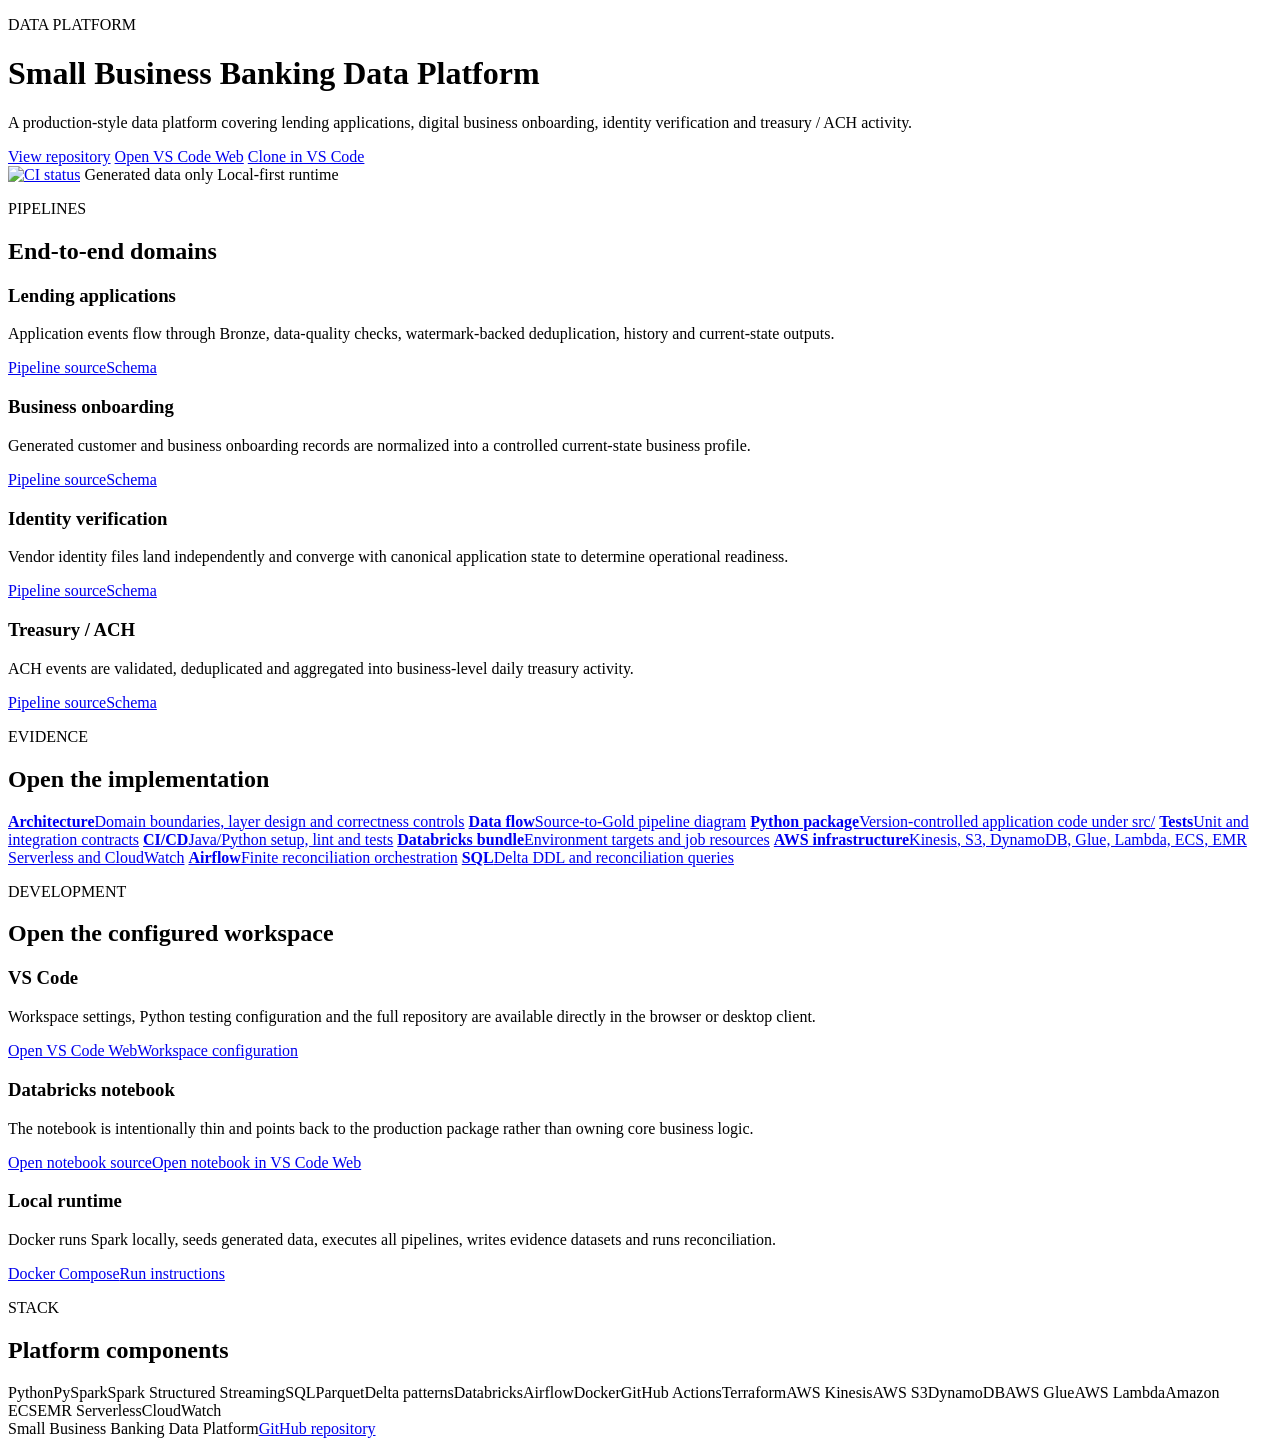
==== site/index.html @ 6514679b "Build production-style banking data platform" ====
<!doctype html>
<html lang="en">
<head>
  <meta charset="utf-8" />
  <meta name="viewport" content="width=device-width, initial-scale=1" />
  <meta name="description" content="Small-business banking data platform: Spark streaming, AWS, Databricks, Airflow, SQL, testing and CI/CD evidence." />
  <title>Small Business Banking Data Platform</title>
  <link rel="stylesheet" href="/styles.css" />
</head>
<body>
  <header class="hero">
    <div class="shell">
      <p class="eyebrow">DATA PLATFORM</p>
      <h1>Small Business Banking Data Platform</h1>
      <p class="lede">A production-style data platform covering lending applications, digital business onboarding, identity verification and treasury / ACH activity.</p>
      <div class="hero-actions">
        <a class="button primary" href="https://github.com/mrdata355/small-business-banking-data-platform" target="_blank" rel="noreferrer">View repository</a>
        <a class="button" href="https://github.dev/mrdata355/small-business-banking-data-platform" target="_blank" rel="noreferrer">Open VS Code Web</a>
        <a class="button" href="vscode://vscode.git/clone?url=https://github.com/mrdata355/small-business-banking-data-platform.git">Clone in VS Code</a>
      </div>
      <div class="status-row">
        <a href="https://github.com/mrdata355/small-business-banking-data-platform/actions/workflows/ci.yml" target="_blank" rel="noreferrer"><img src="https://github.com/mrdata355/small-business-banking-data-platform/actions/workflows/ci.yml/badge.svg" alt="CI status" /></a>
        <span>Generated data only</span>
        <span>Local-first runtime</span>
      </div>
    </div>
  </header>

  <main class="shell">
    <section>
      <div class="section-heading"><p class="eyebrow">PIPELINES</p><h2>End-to-end domains</h2></div>
      <div class="grid cards-4">
        <article class="card"><h3>Lending applications</h3><p>Application events flow through Bronze, data-quality checks, watermark-backed deduplication, history and current-state outputs.</p><div class="links"><a href="https://github.com/mrdata355/small-business-banking-data-platform/blob/main/src/oakbridge/jobs/application_pipeline.py" target="_blank" rel="noreferrer">Pipeline source</a><a href="https://github.com/mrdata355/small-business-banking-data-platform/blob/main/src/oakbridge/schemas/application.py" target="_blank" rel="noreferrer">Schema</a></div></article>
        <article class="card"><h3>Business onboarding</h3><p>Generated customer and business onboarding records are normalized into a controlled current-state business profile.</p><div class="links"><a href="https://github.com/mrdata355/small-business-banking-data-platform/blob/main/src/oakbridge/jobs/onboarding_pipeline.py" target="_blank" rel="noreferrer">Pipeline source</a><a href="https://github.com/mrdata355/small-business-banking-data-platform/blob/main/src/oakbridge/schemas/onboarding.py" target="_blank" rel="noreferrer">Schema</a></div></article>
        <article class="card"><h3>Identity verification</h3><p>Vendor identity files land independently and converge with canonical application state to determine operational readiness.</p><div class="links"><a href="https://github.com/mrdata355/small-business-banking-data-platform/blob/main/src/oakbridge/jobs/identity_pipeline.py" target="_blank" rel="noreferrer">Pipeline source</a><a href="https://github.com/mrdata355/small-business-banking-data-platform/blob/main/src/oakbridge/schemas/identity.py" target="_blank" rel="noreferrer">Schema</a></div></article>
        <article class="card"><h3>Treasury / ACH</h3><p>ACH events are validated, deduplicated and aggregated into business-level daily treasury activity.</p><div class="links"><a href="https://github.com/mrdata355/small-business-banking-data-platform/blob/main/src/oakbridge/jobs/ach_pipeline.py" target="_blank" rel="noreferrer">Pipeline source</a><a href="https://github.com/mrdata355/small-business-banking-data-platform/blob/main/src/oakbridge/schemas/ach.py" target="_blank" rel="noreferrer">Schema</a></div></article>
      </div>
    </section>

    <section>
      <div class="section-heading"><p class="eyebrow">EVIDENCE</p><h2>Open the implementation</h2></div>
      <div class="grid cards-3 evidence">
        <a class="evidence-card" href="https://github.com/mrdata355/small-business-banking-data-platform/blob/main/docs/ARCHITECTURE.md" target="_blank" rel="noreferrer"><strong>Architecture</strong><span>Domain boundaries, layer design and correctness controls</span></a>
        <a class="evidence-card" href="https://github.com/mrdata355/small-business-banking-data-platform/blob/main/docs/DATA_FLOW.md" target="_blank" rel="noreferrer"><strong>Data flow</strong><span>Source-to-Gold pipeline diagram</span></a>
        <a class="evidence-card" href="https://github.com/mrdata355/small-business-banking-data-platform/tree/main/src/oakbridge" target="_blank" rel="noreferrer"><strong>Python package</strong><span>Version-controlled application code under src/</span></a>
        <a class="evidence-card" href="https://github.com/mrdata355/small-business-banking-data-platform/tree/main/tests" target="_blank" rel="noreferrer"><strong>Tests</strong><span>Unit and integration contracts</span></a>
        <a class="evidence-card" href="https://github.com/mrdata355/small-business-banking-data-platform/blob/main/.github/workflows/ci.yml" target="_blank" rel="noreferrer"><strong>CI/CD</strong><span>Java/Python setup, lint and tests</span></a>
        <a class="evidence-card" href="https://github.com/mrdata355/small-business-banking-data-platform/blob/main/databricks.yml" target="_blank" rel="noreferrer"><strong>Databricks bundle</strong><span>Environment targets and job resources</span></a>
        <a class="evidence-card" href="https://github.com/mrdata355/small-business-banking-data-platform/tree/main/infra/terraform" target="_blank" rel="noreferrer"><strong>AWS infrastructure</strong><span>Kinesis, S3, DynamoDB, Glue, Lambda, ECS, EMR Serverless and CloudWatch</span></a>
        <a class="evidence-card" href="https://github.com/mrdata355/small-business-banking-data-platform/blob/main/orchestration/dags/reconciliation_dag.py" target="_blank" rel="noreferrer"><strong>Airflow</strong><span>Finite reconciliation orchestration</span></a>
        <a class="evidence-card" href="https://github.com/mrdata355/small-business-banking-data-platform/tree/main/sql" target="_blank" rel="noreferrer"><strong>SQL</strong><span>Delta DDL and reconciliation queries</span></a>
      </div>
    </section>

    <section>
      <div class="section-heading"><p class="eyebrow">DEVELOPMENT</p><h2>Open the configured workspace</h2></div>
      <div class="grid cards-3">
        <article class="card"><h3>VS Code</h3><p>Workspace settings, Python testing configuration and the full repository are available directly in the browser or desktop client.</p><div class="links vertical"><a href="https://github.dev/mrdata355/small-business-banking-data-platform" target="_blank" rel="noreferrer">Open VS Code Web</a><a href="https://github.com/mrdata355/small-business-banking-data-platform/blob/main/small-business-banking-data-platform.code-workspace" target="_blank" rel="noreferrer">Workspace configuration</a></div></article>
        <article class="card"><h3>Databricks notebook</h3><p>The notebook is intentionally thin and points back to the production package rather than owning core business logic.</p><div class="links vertical"><a href="https://github.com/mrdata355/small-business-banking-data-platform/blob/main/notebooks/databricks/00_platform_walkthrough.py" target="_blank" rel="noreferrer">Open notebook source</a><a href="https://github.dev/mrdata355/small-business-banking-data-platform/blob/main/notebooks/databricks/00_platform_walkthrough.py" target="_blank" rel="noreferrer">Open notebook in VS Code Web</a></div></article>
        <article class="card"><h3>Local runtime</h3><p>Docker runs Spark locally, seeds generated data, executes all pipelines, writes evidence datasets and runs reconciliation.</p><div class="links vertical"><a href="https://github.com/mrdata355/small-business-banking-data-platform/blob/main/docker-compose.yml" target="_blank" rel="noreferrer">Docker Compose</a><a href="https://github.com/mrdata355/small-business-banking-data-platform/blob/main/docs/LOCAL_RUN.md" target="_blank" rel="noreferrer">Run instructions</a></div></article>
      </div>
    </section>

    <section>
      <div class="section-heading"><p class="eyebrow">STACK</p><h2>Platform components</h2></div>
      <div class="stack-list"><span>Python</span><span>PySpark</span><span>Spark Structured Streaming</span><span>SQL</span><span>Parquet</span><span>Delta patterns</span><span>Databricks</span><span>Airflow</span><span>Docker</span><span>GitHub Actions</span><span>Terraform</span><span>AWS Kinesis</span><span>AWS S3</span><span>DynamoDB</span><span>AWS Glue</span><span>AWS Lambda</span><span>Amazon ECS</span><span>EMR Serverless</span><span>CloudWatch</span></div>
    </section>
  </main>

  <footer><div class="shell footer-content"><span>Small Business Banking Data Platform</span><a href="https://github.com/mrdata355/small-business-banking-data-platform" target="_blank" rel="noreferrer">GitHub repository</a></div></footer>
</body>
</html>
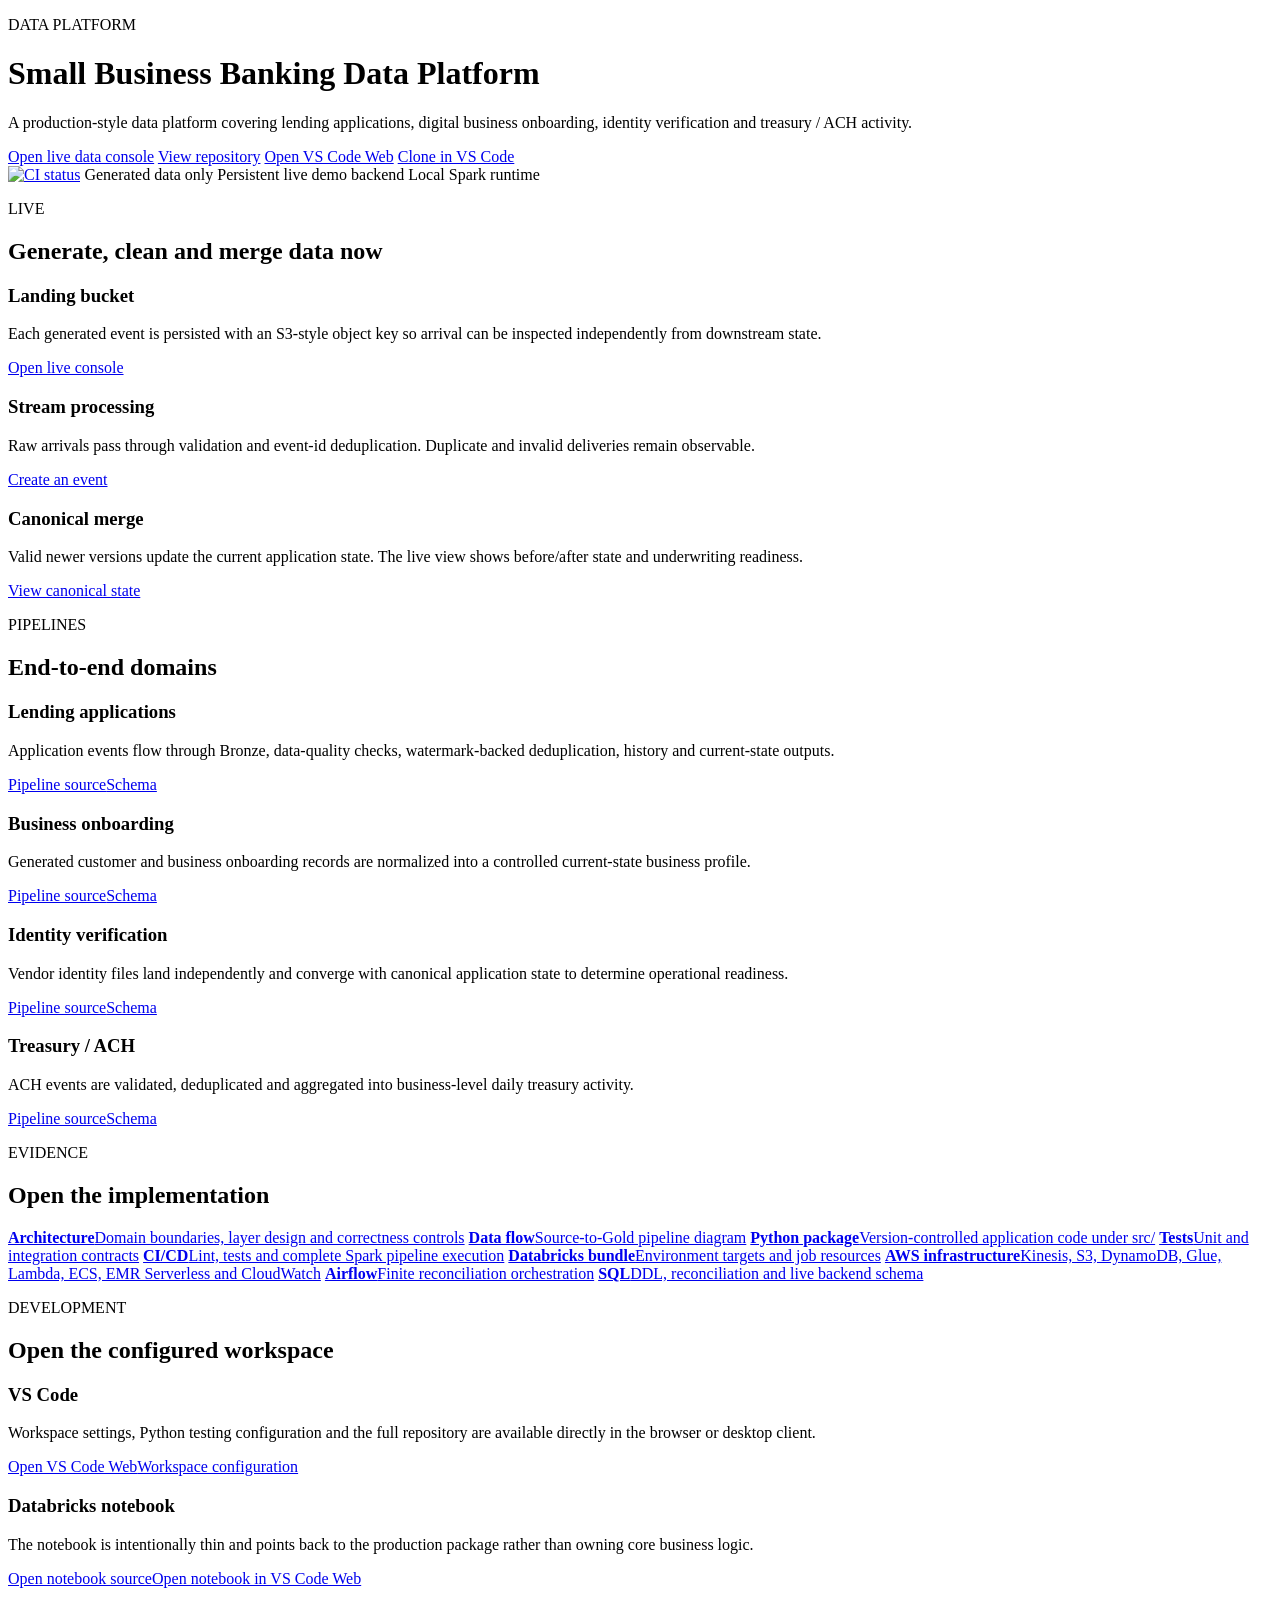
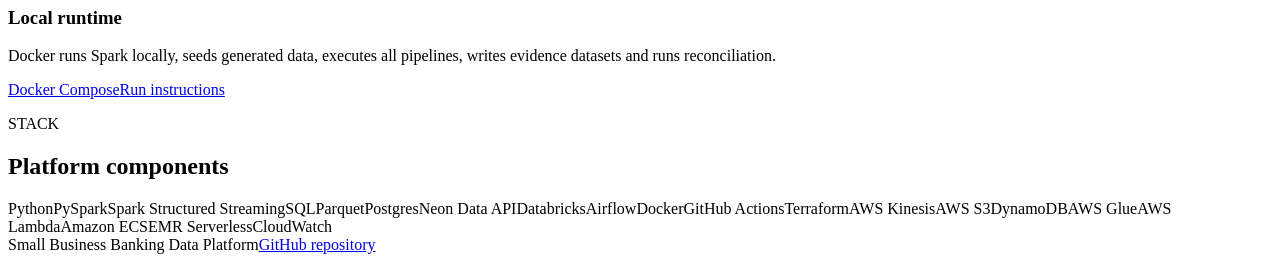
==== commit 6e74afd8: "Link live ingestion console from platform home" ====
--- a/site/index.html
+++ b/site/index.html
@@ -14,19 +14,30 @@
       <h1>Small Business Banking Data Platform</h1>
       <p class="lede">A production-style data platform covering lending applications, digital business onboarding, identity verification and treasury / ACH activity.</p>
       <div class="hero-actions">
-        <a class="button primary" href="https://github.com/mrdata355/small-business-banking-data-platform" target="_blank" rel="noreferrer">View repository</a>
+        <a class="button primary" href="/live.html">Open live data console</a>
+        <a class="button" href="https://github.com/mrdata355/small-business-banking-data-platform" target="_blank" rel="noreferrer">View repository</a>
         <a class="button" href="https://github.dev/mrdata355/small-business-banking-data-platform" target="_blank" rel="noreferrer">Open VS Code Web</a>
         <a class="button" href="vscode://vscode.git/clone?url=https://github.com/mrdata355/small-business-banking-data-platform.git">Clone in VS Code</a>
       </div>
       <div class="status-row">
         <a href="https://github.com/mrdata355/small-business-banking-data-platform/actions/workflows/ci.yml" target="_blank" rel="noreferrer"><img src="https://github.com/mrdata355/small-business-banking-data-platform/actions/workflows/ci.yml/badge.svg" alt="CI status" /></a>
         <span>Generated data only</span>
-        <span>Local-first runtime</span>
+        <span>Persistent live demo backend</span>
+        <span>Local Spark runtime</span>
       </div>
     </div>
   </header>
 
   <main class="shell">
+    <section>
+      <div class="section-heading"><p class="eyebrow">LIVE</p><h2>Generate, clean and merge data now</h2></div>
+      <div class="grid cards-3">
+        <article class="card"><h3>Landing bucket</h3><p>Each generated event is persisted with an S3-style object key so arrival can be inspected independently from downstream state.</p><div class="links"><a href="/live.html">Open live console</a></div></article>
+        <article class="card"><h3>Stream processing</h3><p>Raw arrivals pass through validation and event-id deduplication. Duplicate and invalid deliveries remain observable.</p><div class="links"><a href="/live.html">Create an event</a></div></article>
+        <article class="card"><h3>Canonical merge</h3><p>Valid newer versions update the current application state. The live view shows before/after state and underwriting readiness.</p><div class="links"><a href="/live.html">View canonical state</a></div></article>
+      </div>
+    </section>
+
     <section>
       <div class="section-heading"><p class="eyebrow">PIPELINES</p><h2>End-to-end domains</h2></div>
       <div class="grid cards-4">
@@ -44,11 +55,11 @@
         <a class="evidence-card" href="https://github.com/mrdata355/small-business-banking-data-platform/blob/main/docs/DATA_FLOW.md" target="_blank" rel="noreferrer"><strong>Data flow</strong><span>Source-to-Gold pipeline diagram</span></a>
         <a class="evidence-card" href="https://github.com/mrdata355/small-business-banking-data-platform/tree/main/src/oakbridge" target="_blank" rel="noreferrer"><strong>Python package</strong><span>Version-controlled application code under src/</span></a>
         <a class="evidence-card" href="https://github.com/mrdata355/small-business-banking-data-platform/tree/main/tests" target="_blank" rel="noreferrer"><strong>Tests</strong><span>Unit and integration contracts</span></a>
-        <a class="evidence-card" href="https://github.com/mrdata355/small-business-banking-data-platform/blob/main/.github/workflows/ci.yml" target="_blank" rel="noreferrer"><strong>CI/CD</strong><span>Java/Python setup, lint and tests</span></a>
+        <a class="evidence-card" href="https://github.com/mrdata355/small-business-banking-data-platform/blob/main/.github/workflows/ci.yml" target="_blank" rel="noreferrer"><strong>CI/CD</strong><span>Lint, tests and complete Spark pipeline execution</span></a>
         <a class="evidence-card" href="https://github.com/mrdata355/small-business-banking-data-platform/blob/main/databricks.yml" target="_blank" rel="noreferrer"><strong>Databricks bundle</strong><span>Environment targets and job resources</span></a>
         <a class="evidence-card" href="https://github.com/mrdata355/small-business-banking-data-platform/tree/main/infra/terraform" target="_blank" rel="noreferrer"><strong>AWS infrastructure</strong><span>Kinesis, S3, DynamoDB, Glue, Lambda, ECS, EMR Serverless and CloudWatch</span></a>
         <a class="evidence-card" href="https://github.com/mrdata355/small-business-banking-data-platform/blob/main/orchestration/dags/reconciliation_dag.py" target="_blank" rel="noreferrer"><strong>Airflow</strong><span>Finite reconciliation orchestration</span></a>
-        <a class="evidence-card" href="https://github.com/mrdata355/small-business-banking-data-platform/tree/main/sql" target="_blank" rel="noreferrer"><strong>SQL</strong><span>Delta DDL and reconciliation queries</span></a>
+        <a class="evidence-card" href="https://github.com/mrdata355/small-business-banking-data-platform/tree/main/sql" target="_blank" rel="noreferrer"><strong>SQL</strong><span>DDL, reconciliation and live backend schema</span></a>
       </div>
     </section>
 
@@ -63,7 +74,7 @@
 
     <section>
       <div class="section-heading"><p class="eyebrow">STACK</p><h2>Platform components</h2></div>
-      <div class="stack-list"><span>Python</span><span>PySpark</span><span>Spark Structured Streaming</span><span>SQL</span><span>Parquet</span><span>Delta patterns</span><span>Databricks</span><span>Airflow</span><span>Docker</span><span>GitHub Actions</span><span>Terraform</span><span>AWS Kinesis</span><span>AWS S3</span><span>DynamoDB</span><span>AWS Glue</span><span>AWS Lambda</span><span>Amazon ECS</span><span>EMR Serverless</span><span>CloudWatch</span></div>
+      <div class="stack-list"><span>Python</span><span>PySpark</span><span>Spark Structured Streaming</span><span>SQL</span><span>Parquet</span><span>Postgres</span><span>Neon Data API</span><span>Databricks</span><span>Airflow</span><span>Docker</span><span>GitHub Actions</span><span>Terraform</span><span>AWS Kinesis</span><span>AWS S3</span><span>DynamoDB</span><span>AWS Glue</span><span>AWS Lambda</span><span>Amazon ECS</span><span>EMR Serverless</span><span>CloudWatch</span></div>
     </section>
   </main>
 
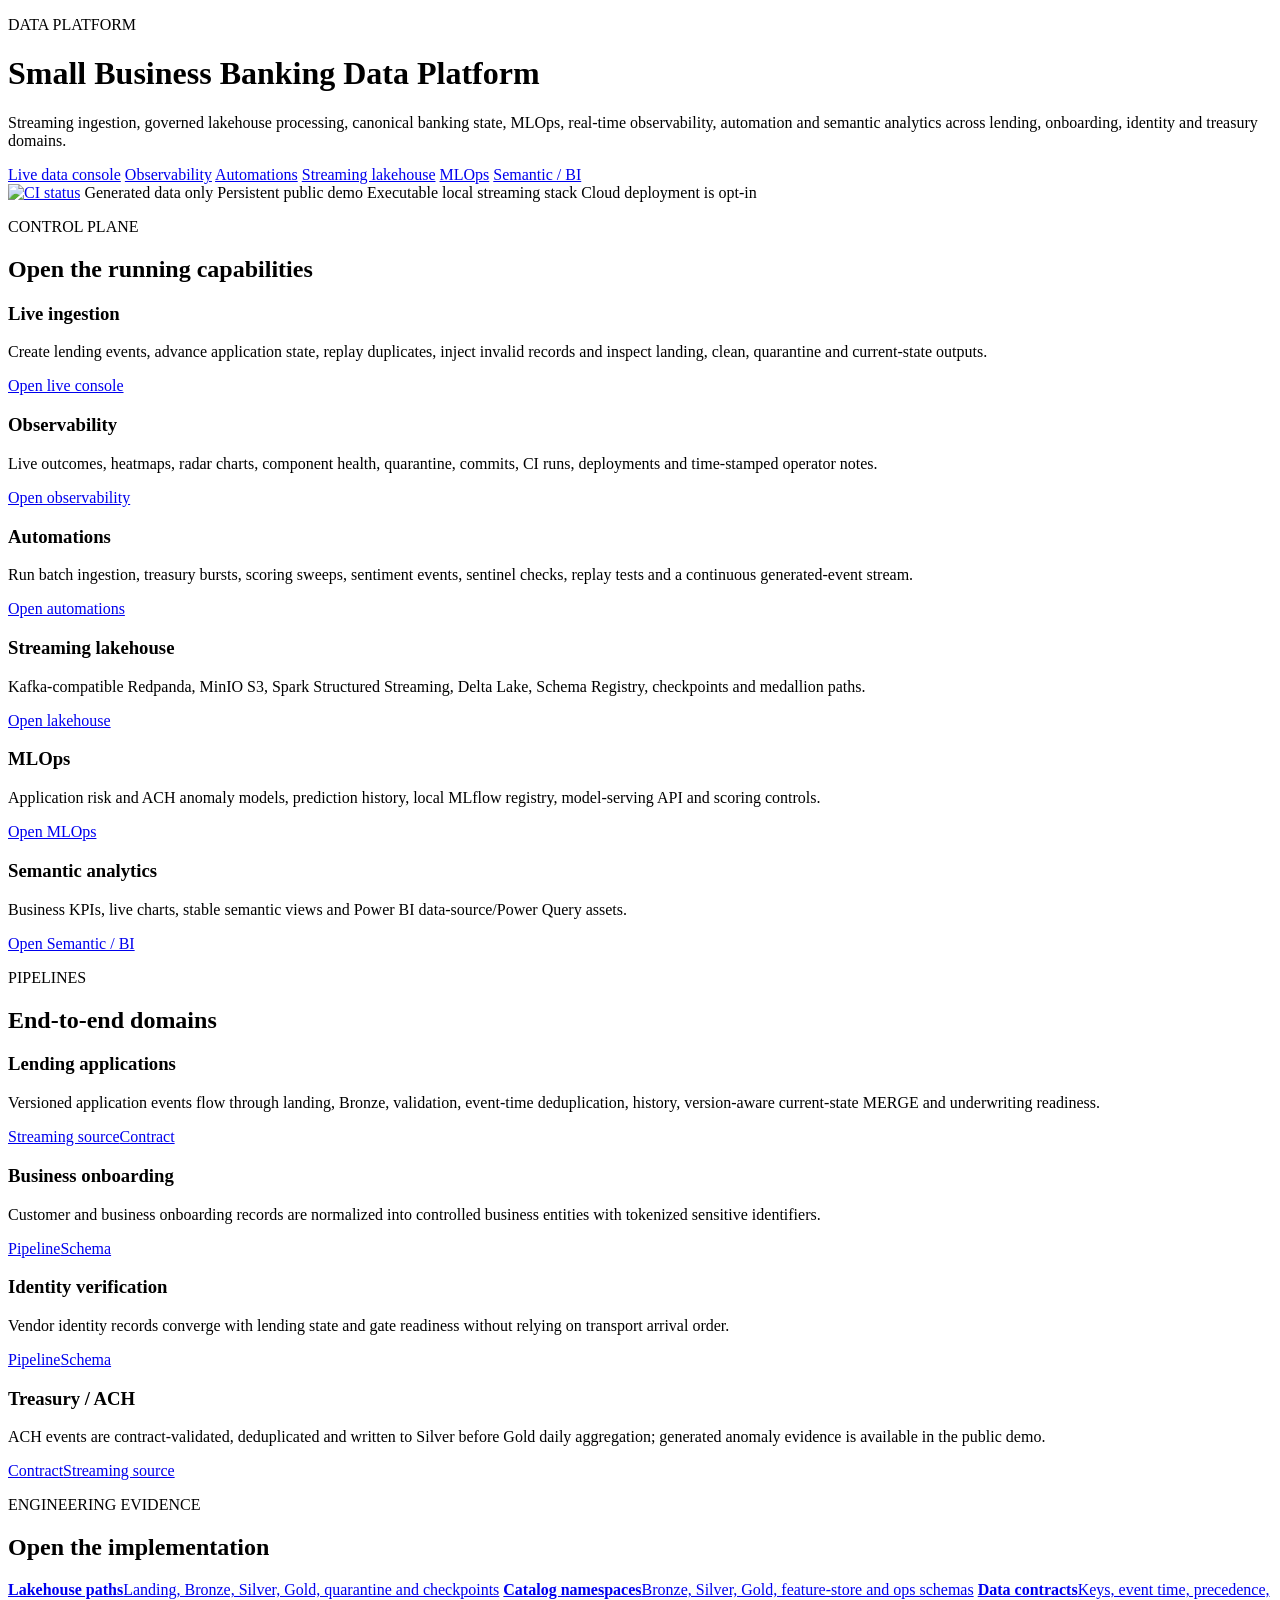
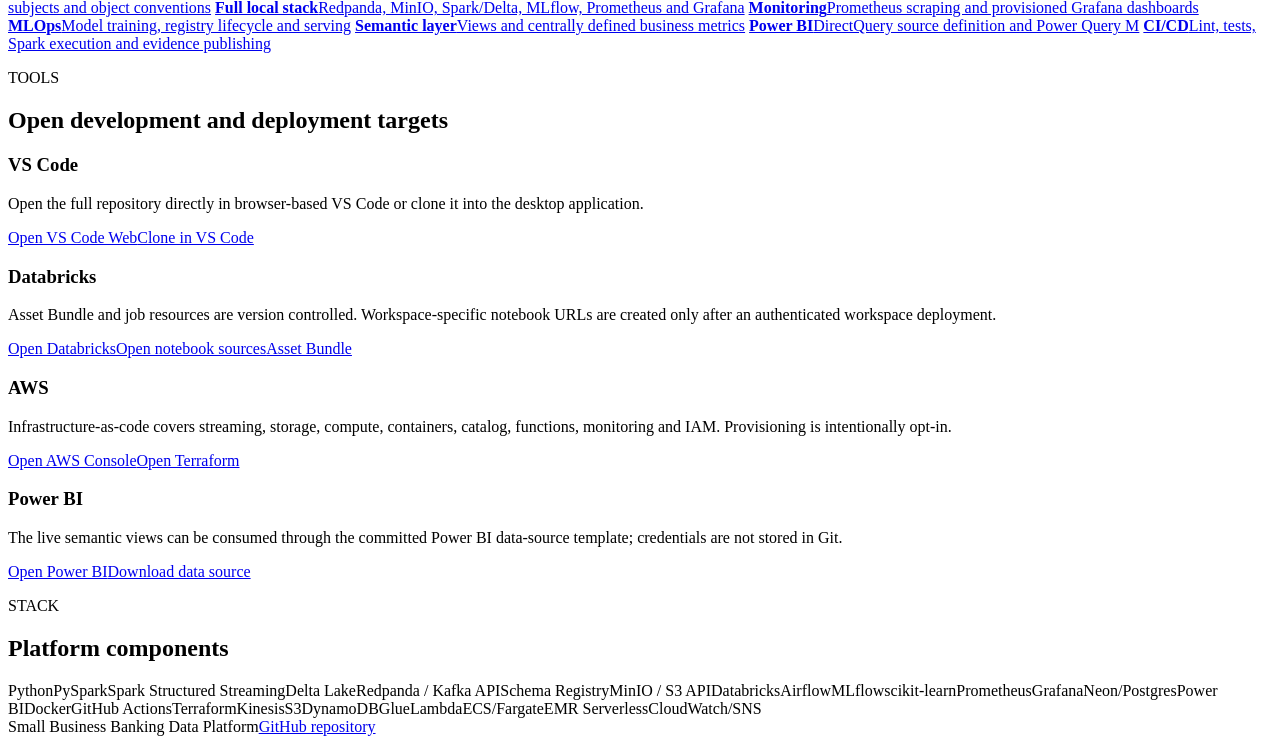
==== commit 2c7d532b: "Expand platform command center and tool navigation" ====
--- a/site/index.html
+++ b/site/index.html
@@ -3,7 +3,7 @@
 <head>
   <meta charset="utf-8" />
   <meta name="viewport" content="width=device-width, initial-scale=1" />
-  <meta name="description" content="Small-business banking data platform: Spark streaming, AWS, Databricks, Airflow, SQL, testing and CI/CD evidence." />
+  <meta name="description" content="Small-business banking data platform with streaming, lakehouse, observability, MLOps, automation and BI." />
   <title>Small Business Banking Data Platform</title>
   <link rel="stylesheet" href="/styles.css" />
 </head>
@@ -12,69 +12,76 @@
     <div class="shell">
       <p class="eyebrow">DATA PLATFORM</p>
       <h1>Small Business Banking Data Platform</h1>
-      <p class="lede">A production-style data platform covering lending applications, digital business onboarding, identity verification and treasury / ACH activity.</p>
+      <p class="lede">Streaming ingestion, governed lakehouse processing, canonical banking state, MLOps, real-time observability, automation and semantic analytics across lending, onboarding, identity and treasury domains.</p>
       <div class="hero-actions">
-        <a class="button primary" href="/live.html">Open live data console</a>
-        <a class="button" href="https://github.com/mrdata355/small-business-banking-data-platform" target="_blank" rel="noreferrer">View repository</a>
-        <a class="button" href="https://github.dev/mrdata355/small-business-banking-data-platform" target="_blank" rel="noreferrer">Open VS Code Web</a>
-        <a class="button" href="vscode://vscode.git/clone?url=https://github.com/mrdata355/small-business-banking-data-platform.git">Clone in VS Code</a>
+        <a class="button primary" href="/live.html">Live data console</a>
+        <a class="button" href="/observability.html">Observability</a>
+        <a class="button" href="/automations.html">Automations</a>
+        <a class="button" href="/lakehouse.html">Streaming lakehouse</a>
+        <a class="button" href="/mlops.html">MLOps</a>
+        <a class="button" href="/semantic.html">Semantic / BI</a>
       </div>
       <div class="status-row">
         <a href="https://github.com/mrdata355/small-business-banking-data-platform/actions/workflows/ci.yml" target="_blank" rel="noreferrer"><img src="https://github.com/mrdata355/small-business-banking-data-platform/actions/workflows/ci.yml/badge.svg" alt="CI status" /></a>
         <span>Generated data only</span>
-        <span>Persistent live demo backend</span>
-        <span>Local Spark runtime</span>
+        <span>Persistent public demo</span>
+        <span>Executable local streaming stack</span>
+        <span>Cloud deployment is opt-in</span>
       </div>
     </div>
   </header>
 
   <main class="shell">
     <section>
-      <div class="section-heading"><p class="eyebrow">LIVE</p><h2>Generate, clean and merge data now</h2></div>
+      <div class="section-heading"><p class="eyebrow">CONTROL PLANE</p><h2>Open the running capabilities</h2></div>
       <div class="grid cards-3">
-        <article class="card"><h3>Landing bucket</h3><p>Each generated event is persisted with an S3-style object key so arrival can be inspected independently from downstream state.</p><div class="links"><a href="/live.html">Open live console</a></div></article>
-        <article class="card"><h3>Stream processing</h3><p>Raw arrivals pass through validation and event-id deduplication. Duplicate and invalid deliveries remain observable.</p><div class="links"><a href="/live.html">Create an event</a></div></article>
-        <article class="card"><h3>Canonical merge</h3><p>Valid newer versions update the current application state. The live view shows before/after state and underwriting readiness.</p><div class="links"><a href="/live.html">View canonical state</a></div></article>
+        <article class="card"><h3>Live ingestion</h3><p>Create lending events, advance application state, replay duplicates, inject invalid records and inspect landing, clean, quarantine and current-state outputs.</p><div class="links"><a href="/live.html">Open live console</a></div></article>
+        <article class="card"><h3>Observability</h3><p>Live outcomes, heatmaps, radar charts, component health, quarantine, commits, CI runs, deployments and time-stamped operator notes.</p><div class="links"><a href="/observability.html">Open observability</a></div></article>
+        <article class="card"><h3>Automations</h3><p>Run batch ingestion, treasury bursts, scoring sweeps, sentiment events, sentinel checks, replay tests and a continuous generated-event stream.</p><div class="links"><a href="/automations.html">Open automations</a></div></article>
+        <article class="card"><h3>Streaming lakehouse</h3><p>Kafka-compatible Redpanda, MinIO S3, Spark Structured Streaming, Delta Lake, Schema Registry, checkpoints and medallion paths.</p><div class="links"><a href="/lakehouse.html">Open lakehouse</a></div></article>
+        <article class="card"><h3>MLOps</h3><p>Application risk and ACH anomaly models, prediction history, local MLflow registry, model-serving API and scoring controls.</p><div class="links"><a href="/mlops.html">Open MLOps</a></div></article>
+        <article class="card"><h3>Semantic analytics</h3><p>Business KPIs, live charts, stable semantic views and Power BI data-source/Power Query assets.</p><div class="links"><a href="/semantic.html">Open Semantic / BI</a></div></article>
       </div>
     </section>
 
     <section>
       <div class="section-heading"><p class="eyebrow">PIPELINES</p><h2>End-to-end domains</h2></div>
       <div class="grid cards-4">
-        <article class="card"><h3>Lending applications</h3><p>Application events flow through Bronze, data-quality checks, watermark-backed deduplication, history and current-state outputs.</p><div class="links"><a href="https://github.com/mrdata355/small-business-banking-data-platform/blob/main/src/oakbridge/jobs/application_pipeline.py" target="_blank" rel="noreferrer">Pipeline source</a><a href="https://github.com/mrdata355/small-business-banking-data-platform/blob/main/src/oakbridge/schemas/application.py" target="_blank" rel="noreferrer">Schema</a></div></article>
-        <article class="card"><h3>Business onboarding</h3><p>Generated customer and business onboarding records are normalized into a controlled current-state business profile.</p><div class="links"><a href="https://github.com/mrdata355/small-business-banking-data-platform/blob/main/src/oakbridge/jobs/onboarding_pipeline.py" target="_blank" rel="noreferrer">Pipeline source</a><a href="https://github.com/mrdata355/small-business-banking-data-platform/blob/main/src/oakbridge/schemas/onboarding.py" target="_blank" rel="noreferrer">Schema</a></div></article>
-        <article class="card"><h3>Identity verification</h3><p>Vendor identity files land independently and converge with canonical application state to determine operational readiness.</p><div class="links"><a href="https://github.com/mrdata355/small-business-banking-data-platform/blob/main/src/oakbridge/jobs/identity_pipeline.py" target="_blank" rel="noreferrer">Pipeline source</a><a href="https://github.com/mrdata355/small-business-banking-data-platform/blob/main/src/oakbridge/schemas/identity.py" target="_blank" rel="noreferrer">Schema</a></div></article>
-        <article class="card"><h3>Treasury / ACH</h3><p>ACH events are validated, deduplicated and aggregated into business-level daily treasury activity.</p><div class="links"><a href="https://github.com/mrdata355/small-business-banking-data-platform/blob/main/src/oakbridge/jobs/ach_pipeline.py" target="_blank" rel="noreferrer">Pipeline source</a><a href="https://github.com/mrdata355/small-business-banking-data-platform/blob/main/src/oakbridge/schemas/ach.py" target="_blank" rel="noreferrer">Schema</a></div></article>
+        <article class="card"><h3>Lending applications</h3><p>Versioned application events flow through landing, Bronze, validation, event-time deduplication, history, version-aware current-state MERGE and underwriting readiness.</p><div class="links"><a href="https://github.com/mrdata355/small-business-banking-data-platform/blob/main/src/oakbridge/jobs/kafka_lakehouse_stream.py" target="_blank" rel="noreferrer">Streaming source</a><a href="https://github.com/mrdata355/small-business-banking-data-platform/blob/main/contracts/application_event_v1.schema.json" target="_blank" rel="noreferrer">Contract</a></div></article>
+        <article class="card"><h3>Business onboarding</h3><p>Customer and business onboarding records are normalized into controlled business entities with tokenized sensitive identifiers.</p><div class="links"><a href="https://github.com/mrdata355/small-business-banking-data-platform/blob/main/src/oakbridge/jobs/onboarding_pipeline.py" target="_blank" rel="noreferrer">Pipeline</a><a href="https://github.com/mrdata355/small-business-banking-data-platform/blob/main/src/oakbridge/schemas/onboarding.py" target="_blank" rel="noreferrer">Schema</a></div></article>
+        <article class="card"><h3>Identity verification</h3><p>Vendor identity records converge with lending state and gate readiness without relying on transport arrival order.</p><div class="links"><a href="https://github.com/mrdata355/small-business-banking-data-platform/blob/main/src/oakbridge/jobs/identity_pipeline.py" target="_blank" rel="noreferrer">Pipeline</a><a href="https://github.com/mrdata355/small-business-banking-data-platform/blob/main/src/oakbridge/schemas/identity.py" target="_blank" rel="noreferrer">Schema</a></div></article>
+        <article class="card"><h3>Treasury / ACH</h3><p>ACH events are contract-validated, deduplicated and written to Silver before Gold daily aggregation; generated anomaly evidence is available in the public demo.</p><div class="links"><a href="https://github.com/mrdata355/small-business-banking-data-platform/blob/main/contracts/ach_event_v1.schema.json" target="_blank" rel="noreferrer">Contract</a><a href="https://github.com/mrdata355/small-business-banking-data-platform/blob/main/src/oakbridge/jobs/kafka_lakehouse_stream.py" target="_blank" rel="noreferrer">Streaming source</a></div></article>
       </div>
     </section>
 
     <section>
-      <div class="section-heading"><p class="eyebrow">EVIDENCE</p><h2>Open the implementation</h2></div>
+      <div class="section-heading"><p class="eyebrow">ENGINEERING EVIDENCE</p><h2>Open the implementation</h2></div>
       <div class="grid cards-3 evidence">
-        <a class="evidence-card" href="https://github.com/mrdata355/small-business-banking-data-platform/blob/main/docs/ARCHITECTURE.md" target="_blank" rel="noreferrer"><strong>Architecture</strong><span>Domain boundaries, layer design and correctness controls</span></a>
-        <a class="evidence-card" href="https://github.com/mrdata355/small-business-banking-data-platform/blob/main/docs/DATA_FLOW.md" target="_blank" rel="noreferrer"><strong>Data flow</strong><span>Source-to-Gold pipeline diagram</span></a>
-        <a class="evidence-card" href="https://github.com/mrdata355/small-business-banking-data-platform/tree/main/src/oakbridge" target="_blank" rel="noreferrer"><strong>Python package</strong><span>Version-controlled application code under src/</span></a>
-        <a class="evidence-card" href="https://github.com/mrdata355/small-business-banking-data-platform/tree/main/tests" target="_blank" rel="noreferrer"><strong>Tests</strong><span>Unit and integration contracts</span></a>
-        <a class="evidence-card" href="https://github.com/mrdata355/small-business-banking-data-platform/blob/main/.github/workflows/ci.yml" target="_blank" rel="noreferrer"><strong>CI/CD</strong><span>Lint, tests and complete Spark pipeline execution</span></a>
-        <a class="evidence-card" href="https://github.com/mrdata355/small-business-banking-data-platform/blob/main/databricks.yml" target="_blank" rel="noreferrer"><strong>Databricks bundle</strong><span>Environment targets and job resources</span></a>
-        <a class="evidence-card" href="https://github.com/mrdata355/small-business-banking-data-platform/tree/main/infra/terraform" target="_blank" rel="noreferrer"><strong>AWS infrastructure</strong><span>Kinesis, S3, DynamoDB, Glue, Lambda, ECS, EMR Serverless and CloudWatch</span></a>
-        <a class="evidence-card" href="https://github.com/mrdata355/small-business-banking-data-platform/blob/main/orchestration/dags/reconciliation_dag.py" target="_blank" rel="noreferrer"><strong>Airflow</strong><span>Finite reconciliation orchestration</span></a>
-        <a class="evidence-card" href="https://github.com/mrdata355/small-business-banking-data-platform/tree/main/sql" target="_blank" rel="noreferrer"><strong>SQL</strong><span>DDL, reconciliation and live backend schema</span></a>
+        <a class="evidence-card" href="https://github.com/mrdata355/small-business-banking-data-platform/blob/main/docs/LAKEHOUSE_OBJECT_PATHS.md" target="_blank" rel="noreferrer"><strong>Lakehouse paths</strong><span>Landing, Bronze, Silver, Gold, quarantine and checkpoints</span></a>
+        <a class="evidence-card" href="https://github.com/mrdata355/small-business-banking-data-platform/blob/main/docs/SCHEMA_NAMES.md" target="_blank" rel="noreferrer"><strong>Catalog namespaces</strong><span>Bronze, Silver, Gold, feature-store and ops schemas</span></a>
+        <a class="evidence-card" href="https://github.com/mrdata355/small-business-banking-data-platform/blob/main/docs/DATA_CONTRACTS.md" target="_blank" rel="noreferrer"><strong>Data contracts</strong><span>Keys, event time, precedence, subjects and object conventions</span></a>
+        <a class="evidence-card" href="https://github.com/mrdata355/small-business-banking-data-platform/blob/main/docker-compose.full.yml" target="_blank" rel="noreferrer"><strong>Full local stack</strong><span>Redpanda, MinIO, Spark/Delta, MLflow, Prometheus and Grafana</span></a>
+        <a class="evidence-card" href="https://github.com/mrdata355/small-business-banking-data-platform/tree/main/monitoring" target="_blank" rel="noreferrer"><strong>Monitoring</strong><span>Prometheus scraping and provisioned Grafana dashboards</span></a>
+        <a class="evidence-card" href="https://github.com/mrdata355/small-business-banking-data-platform/tree/main/mlops" target="_blank" rel="noreferrer"><strong>MLOps</strong><span>Model training, registry lifecycle and serving</span></a>
+        <a class="evidence-card" href="https://github.com/mrdata355/small-business-banking-data-platform/tree/main/semantic" target="_blank" rel="noreferrer"><strong>Semantic layer</strong><span>Views and centrally defined business metrics</span></a>
+        <a class="evidence-card" href="https://github.com/mrdata355/small-business-banking-data-platform/tree/main/bi/powerbi" target="_blank" rel="noreferrer"><strong>Power BI</strong><span>DirectQuery source definition and Power Query M</span></a>
+        <a class="evidence-card" href="https://github.com/mrdata355/small-business-banking-data-platform/actions/workflows/ci.yml" target="_blank" rel="noreferrer"><strong>CI/CD</strong><span>Lint, tests, Spark execution and evidence publishing</span></a>
       </div>
     </section>
 
     <section>
-      <div class="section-heading"><p class="eyebrow">DEVELOPMENT</p><h2>Open the configured workspace</h2></div>
-      <div class="grid cards-3">
-        <article class="card"><h3>VS Code</h3><p>Workspace settings, Python testing configuration and the full repository are available directly in the browser or desktop client.</p><div class="links vertical"><a href="https://github.dev/mrdata355/small-business-banking-data-platform" target="_blank" rel="noreferrer">Open VS Code Web</a><a href="https://github.com/mrdata355/small-business-banking-data-platform/blob/main/small-business-banking-data-platform.code-workspace" target="_blank" rel="noreferrer">Workspace configuration</a></div></article>
-        <article class="card"><h3>Databricks notebook</h3><p>The notebook is intentionally thin and points back to the production package rather than owning core business logic.</p><div class="links vertical"><a href="https://github.com/mrdata355/small-business-banking-data-platform/blob/main/notebooks/databricks/00_platform_walkthrough.py" target="_blank" rel="noreferrer">Open notebook source</a><a href="https://github.dev/mrdata355/small-business-banking-data-platform/blob/main/notebooks/databricks/00_platform_walkthrough.py" target="_blank" rel="noreferrer">Open notebook in VS Code Web</a></div></article>
-        <article class="card"><h3>Local runtime</h3><p>Docker runs Spark locally, seeds generated data, executes all pipelines, writes evidence datasets and runs reconciliation.</p><div class="links vertical"><a href="https://github.com/mrdata355/small-business-banking-data-platform/blob/main/docker-compose.yml" target="_blank" rel="noreferrer">Docker Compose</a><a href="https://github.com/mrdata355/small-business-banking-data-platform/blob/main/docs/LOCAL_RUN.md" target="_blank" rel="noreferrer">Run instructions</a></div></article>
+      <div class="section-heading"><p class="eyebrow">TOOLS</p><h2>Open development and deployment targets</h2></div>
+      <div class="grid cards-4">
+        <article class="card"><h3>VS Code</h3><p>Open the full repository directly in browser-based VS Code or clone it into the desktop application.</p><div class="links vertical"><a href="https://github.dev/mrdata355/small-business-banking-data-platform" target="_blank" rel="noreferrer">Open VS Code Web</a><a href="vscode://vscode.git/clone?url=https://github.com/mrdata355/small-business-banking-data-platform.git">Clone in VS Code</a></div></article>
+        <article class="card"><h3>Databricks</h3><p>Asset Bundle and job resources are version controlled. Workspace-specific notebook URLs are created only after an authenticated workspace deployment.</p><div class="links vertical"><a href="https://accounts.cloud.databricks.com/" target="_blank" rel="noreferrer">Open Databricks</a><a href="https://github.com/mrdata355/small-business-banking-data-platform/tree/main/notebooks/databricks" target="_blank" rel="noreferrer">Open notebook sources</a><a href="https://github.com/mrdata355/small-business-banking-data-platform/blob/main/databricks.yml" target="_blank" rel="noreferrer">Asset Bundle</a></div></article>
+        <article class="card"><h3>AWS</h3><p>Infrastructure-as-code covers streaming, storage, compute, containers, catalog, functions, monitoring and IAM. Provisioning is intentionally opt-in.</p><div class="links vertical"><a href="https://console.aws.amazon.com/console/home?region=us-east-1" target="_blank" rel="noreferrer">Open AWS Console</a><a href="https://github.com/mrdata355/small-business-banking-data-platform/tree/main/infra/terraform" target="_blank" rel="noreferrer">Open Terraform</a></div></article>
+        <article class="card"><h3>Power BI</h3><p>The live semantic views can be consumed through the committed Power BI data-source template; credentials are not stored in Git.</p><div class="links vertical"><a href="https://app.powerbi.com/" target="_blank" rel="noreferrer">Open Power BI</a><a href="https://github.com/mrdata355/small-business-banking-data-platform/raw/main/bi/powerbi/oakbridge-live.pbids">Download data source</a></div></article>
       </div>
     </section>
 
     <section>
       <div class="section-heading"><p class="eyebrow">STACK</p><h2>Platform components</h2></div>
-      <div class="stack-list"><span>Python</span><span>PySpark</span><span>Spark Structured Streaming</span><span>SQL</span><span>Parquet</span><span>Postgres</span><span>Neon Data API</span><span>Databricks</span><span>Airflow</span><span>Docker</span><span>GitHub Actions</span><span>Terraform</span><span>AWS Kinesis</span><span>AWS S3</span><span>DynamoDB</span><span>AWS Glue</span><span>AWS Lambda</span><span>Amazon ECS</span><span>EMR Serverless</span><span>CloudWatch</span></div>
+      <div class="stack-list"><span>Python</span><span>PySpark</span><span>Spark Structured Streaming</span><span>Delta Lake</span><span>Redpanda / Kafka API</span><span>Schema Registry</span><span>MinIO / S3 API</span><span>Databricks</span><span>Airflow</span><span>MLflow</span><span>scikit-learn</span><span>Prometheus</span><span>Grafana</span><span>Neon/Postgres</span><span>Power BI</span><span>Docker</span><span>GitHub Actions</span><span>Terraform</span><span>Kinesis</span><span>S3</span><span>DynamoDB</span><span>Glue</span><span>Lambda</span><span>ECS/Fargate</span><span>EMR Serverless</span><span>CloudWatch/SNS</span></div>
     </section>
   </main>
 
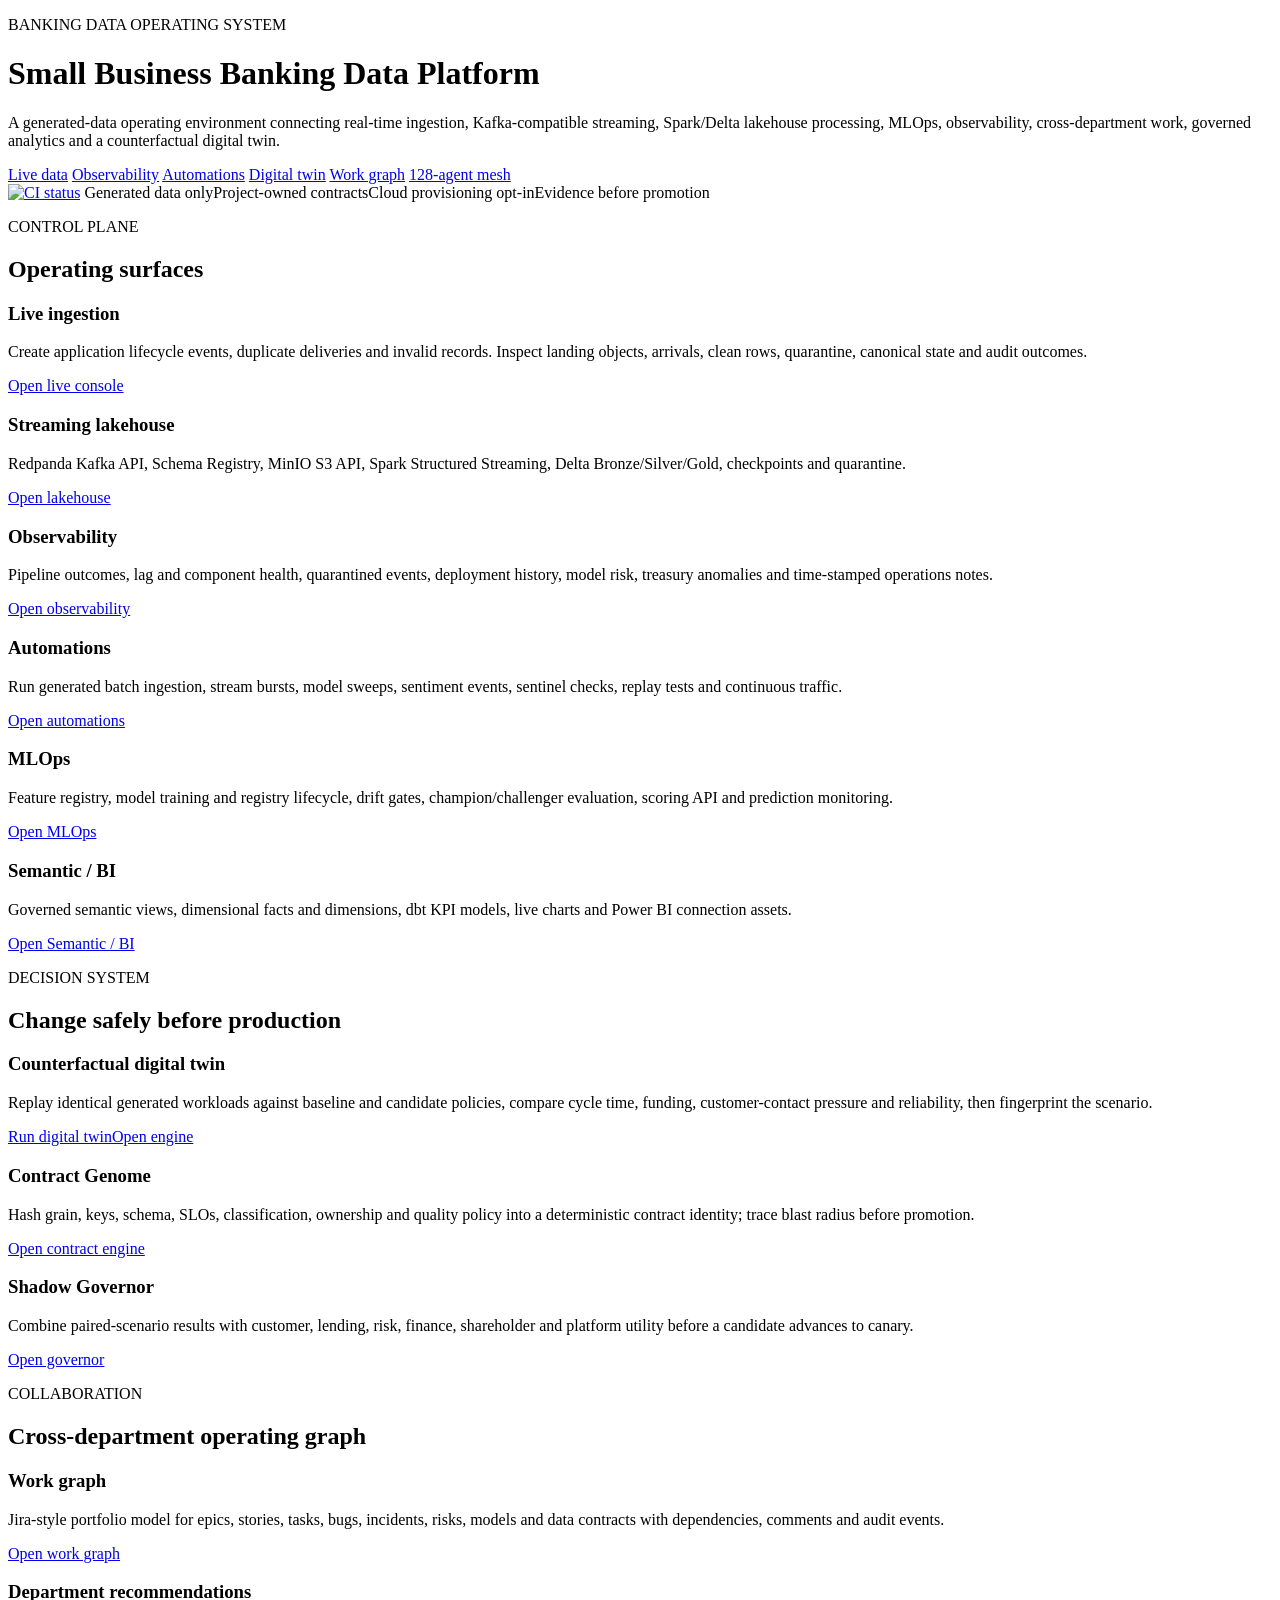
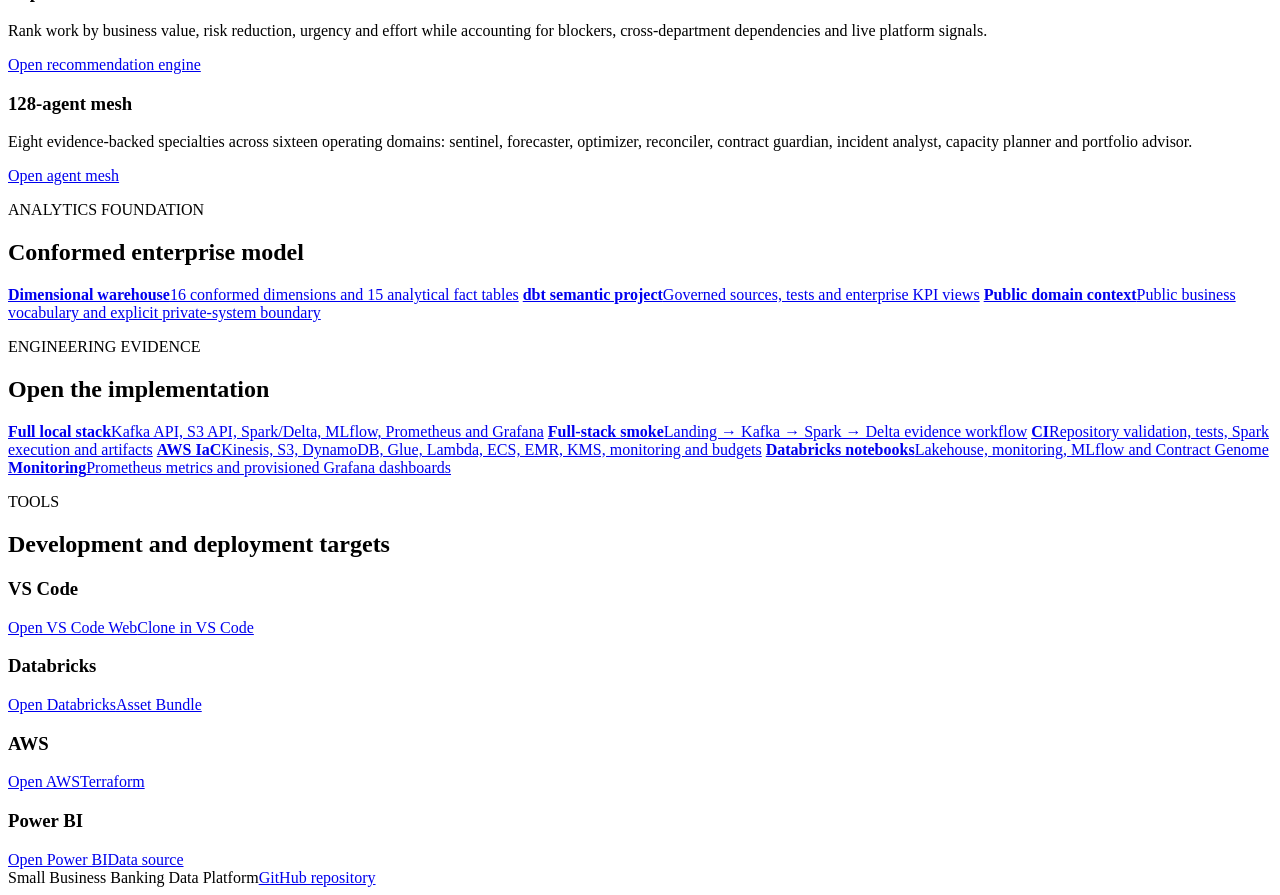
==== commit f59a586b: "Promote digital twin, work graph and agent mesh in platform console" ====
--- a/site/index.html
+++ b/site/index.html
@@ -3,88 +3,76 @@
 <head>
   <meta charset="utf-8" />
   <meta name="viewport" content="width=device-width, initial-scale=1" />
-  <meta name="description" content="Small-business banking data platform with streaming, lakehouse, observability, MLOps, automation and BI." />
+  <meta name="description" content="Generated-data small-business banking platform with streaming, lakehouse, digital twin, collaboration, observability, MLOps, automation and BI." />
   <title>Small Business Banking Data Platform</title>
   <link rel="stylesheet" href="/styles.css" />
 </head>
 <body>
-  <header class="hero">
-    <div class="shell">
-      <p class="eyebrow">DATA PLATFORM</p>
-      <h1>Small Business Banking Data Platform</h1>
-      <p class="lede">Streaming ingestion, governed lakehouse processing, canonical banking state, MLOps, real-time observability, automation and semantic analytics across lending, onboarding, identity and treasury domains.</p>
-      <div class="hero-actions">
-        <a class="button primary" href="/live.html">Live data console</a>
-        <a class="button" href="/observability.html">Observability</a>
-        <a class="button" href="/automations.html">Automations</a>
-        <a class="button" href="/lakehouse.html">Streaming lakehouse</a>
-        <a class="button" href="/mlops.html">MLOps</a>
-        <a class="button" href="/semantic.html">Semantic / BI</a>
-      </div>
-      <div class="status-row">
-        <a href="https://github.com/mrdata355/small-business-banking-data-platform/actions/workflows/ci.yml" target="_blank" rel="noreferrer"><img src="https://github.com/mrdata355/small-business-banking-data-platform/actions/workflows/ci.yml/badge.svg" alt="CI status" /></a>
-        <span>Generated data only</span>
-        <span>Persistent public demo</span>
-        <span>Executable local streaming stack</span>
-        <span>Cloud deployment is opt-in</span>
-      </div>
-    </div>
-  </header>
+<header class="hero"><div class="shell">
+  <p class="eyebrow">BANKING DATA OPERATING SYSTEM</p>
+  <h1>Small Business Banking Data Platform</h1>
+  <p class="lede">A generated-data operating environment connecting real-time ingestion, Kafka-compatible streaming, Spark/Delta lakehouse processing, MLOps, observability, cross-department work, governed analytics and a counterfactual digital twin.</p>
+  <div class="hero-actions">
+    <a class="button primary" href="/live.html">Live data</a>
+    <a class="button" href="/observability.html">Observability</a>
+    <a class="button" href="/automations.html">Automations</a>
+    <a class="button" href="/twin.html">Digital twin</a>
+    <a class="button" href="/collaboration.html">Work graph</a>
+    <a class="button" href="/agents.html">128-agent mesh</a>
+  </div>
+  <div class="status-row">
+    <a href="https://github.com/mrdata355/small-business-banking-data-platform/actions/workflows/ci.yml" target="_blank" rel="noreferrer"><img src="https://github.com/mrdata355/small-business-banking-data-platform/actions/workflows/ci.yml/badge.svg" alt="CI status" /></a>
+    <span>Generated data only</span><span>Project-owned contracts</span><span>Cloud provisioning opt-in</span><span>Evidence before promotion</span>
+  </div>
+</div></header>
+<main class="shell">
+<section><div class="section-heading"><p class="eyebrow">CONTROL PLANE</p><h2>Operating surfaces</h2></div>
+<div class="grid cards-3">
+  <article class="card"><h3>Live ingestion</h3><p>Create application lifecycle events, duplicate deliveries and invalid records. Inspect landing objects, arrivals, clean rows, quarantine, canonical state and audit outcomes.</p><div class="links"><a href="/live.html">Open live console</a></div></article>
+  <article class="card"><h3>Streaming lakehouse</h3><p>Redpanda Kafka API, Schema Registry, MinIO S3 API, Spark Structured Streaming, Delta Bronze/Silver/Gold, checkpoints and quarantine.</p><div class="links"><a href="/lakehouse.html">Open lakehouse</a></div></article>
+  <article class="card"><h3>Observability</h3><p>Pipeline outcomes, lag and component health, quarantined events, deployment history, model risk, treasury anomalies and time-stamped operations notes.</p><div class="links"><a href="/observability.html">Open observability</a></div></article>
+  <article class="card"><h3>Automations</h3><p>Run generated batch ingestion, stream bursts, model sweeps, sentiment events, sentinel checks, replay tests and continuous traffic.</p><div class="links"><a href="/automations.html">Open automations</a></div></article>
+  <article class="card"><h3>MLOps</h3><p>Feature registry, model training and registry lifecycle, drift gates, champion/challenger evaluation, scoring API and prediction monitoring.</p><div class="links"><a href="/mlops.html">Open MLOps</a></div></article>
+  <article class="card"><h3>Semantic / BI</h3><p>Governed semantic views, dimensional facts and dimensions, dbt KPI models, live charts and Power BI connection assets.</p><div class="links"><a href="/semantic.html">Open Semantic / BI</a></div></article>
+</div></section>
 
-  <main class="shell">
-    <section>
-      <div class="section-heading"><p class="eyebrow">CONTROL PLANE</p><h2>Open the running capabilities</h2></div>
-      <div class="grid cards-3">
-        <article class="card"><h3>Live ingestion</h3><p>Create lending events, advance application state, replay duplicates, inject invalid records and inspect landing, clean, quarantine and current-state outputs.</p><div class="links"><a href="/live.html">Open live console</a></div></article>
-        <article class="card"><h3>Observability</h3><p>Live outcomes, heatmaps, radar charts, component health, quarantine, commits, CI runs, deployments and time-stamped operator notes.</p><div class="links"><a href="/observability.html">Open observability</a></div></article>
-        <article class="card"><h3>Automations</h3><p>Run batch ingestion, treasury bursts, scoring sweeps, sentiment events, sentinel checks, replay tests and a continuous generated-event stream.</p><div class="links"><a href="/automations.html">Open automations</a></div></article>
-        <article class="card"><h3>Streaming lakehouse</h3><p>Kafka-compatible Redpanda, MinIO S3, Spark Structured Streaming, Delta Lake, Schema Registry, checkpoints and medallion paths.</p><div class="links"><a href="/lakehouse.html">Open lakehouse</a></div></article>
-        <article class="card"><h3>MLOps</h3><p>Application risk and ACH anomaly models, prediction history, local MLflow registry, model-serving API and scoring controls.</p><div class="links"><a href="/mlops.html">Open MLOps</a></div></article>
-        <article class="card"><h3>Semantic analytics</h3><p>Business KPIs, live charts, stable semantic views and Power BI data-source/Power Query assets.</p><div class="links"><a href="/semantic.html">Open Semantic / BI</a></div></article>
-      </div>
-    </section>
+<section><div class="section-heading"><p class="eyebrow">DECISION SYSTEM</p><h2>Change safely before production</h2></div>
+<div class="grid cards-3">
+  <article class="card"><h3>Counterfactual digital twin</h3><p>Replay identical generated workloads against baseline and candidate policies, compare cycle time, funding, customer-contact pressure and reliability, then fingerprint the scenario.</p><div class="links"><a href="/twin.html">Run digital twin</a><a href="https://github.com/mrdata355/small-business-banking-data-platform/tree/main/digital_twin" target="_blank">Open engine</a></div></article>
+  <article class="card"><h3>Contract Genome</h3><p>Hash grain, keys, schema, SLOs, classification, ownership and quality policy into a deterministic contract identity; trace blast radius before promotion.</p><div class="links"><a href="https://github.com/mrdata355/small-business-banking-data-platform/blob/main/digital_twin/contract_genome.py" target="_blank">Open contract engine</a></div></article>
+  <article class="card"><h3>Shadow Governor</h3><p>Combine paired-scenario results with customer, lending, risk, finance, shareholder and platform utility before a candidate advances to canary.</p><div class="links"><a href="https://github.com/mrdata355/small-business-banking-data-platform/blob/main/digital_twin/shadow_governor.py" target="_blank">Open governor</a></div></article>
+</div></section>
 
-    <section>
-      <div class="section-heading"><p class="eyebrow">PIPELINES</p><h2>End-to-end domains</h2></div>
-      <div class="grid cards-4">
-        <article class="card"><h3>Lending applications</h3><p>Versioned application events flow through landing, Bronze, validation, event-time deduplication, history, version-aware current-state MERGE and underwriting readiness.</p><div class="links"><a href="https://github.com/mrdata355/small-business-banking-data-platform/blob/main/src/oakbridge/jobs/kafka_lakehouse_stream.py" target="_blank" rel="noreferrer">Streaming source</a><a href="https://github.com/mrdata355/small-business-banking-data-platform/blob/main/contracts/application_event_v1.schema.json" target="_blank" rel="noreferrer">Contract</a></div></article>
-        <article class="card"><h3>Business onboarding</h3><p>Customer and business onboarding records are normalized into controlled business entities with tokenized sensitive identifiers.</p><div class="links"><a href="https://github.com/mrdata355/small-business-banking-data-platform/blob/main/src/oakbridge/jobs/onboarding_pipeline.py" target="_blank" rel="noreferrer">Pipeline</a><a href="https://github.com/mrdata355/small-business-banking-data-platform/blob/main/src/oakbridge/schemas/onboarding.py" target="_blank" rel="noreferrer">Schema</a></div></article>
-        <article class="card"><h3>Identity verification</h3><p>Vendor identity records converge with lending state and gate readiness without relying on transport arrival order.</p><div class="links"><a href="https://github.com/mrdata355/small-business-banking-data-platform/blob/main/src/oakbridge/jobs/identity_pipeline.py" target="_blank" rel="noreferrer">Pipeline</a><a href="https://github.com/mrdata355/small-business-banking-data-platform/blob/main/src/oakbridge/schemas/identity.py" target="_blank" rel="noreferrer">Schema</a></div></article>
-        <article class="card"><h3>Treasury / ACH</h3><p>ACH events are contract-validated, deduplicated and written to Silver before Gold daily aggregation; generated anomaly evidence is available in the public demo.</p><div class="links"><a href="https://github.com/mrdata355/small-business-banking-data-platform/blob/main/contracts/ach_event_v1.schema.json" target="_blank" rel="noreferrer">Contract</a><a href="https://github.com/mrdata355/small-business-banking-data-platform/blob/main/src/oakbridge/jobs/kafka_lakehouse_stream.py" target="_blank" rel="noreferrer">Streaming source</a></div></article>
-      </div>
-    </section>
+<section><div class="section-heading"><p class="eyebrow">COLLABORATION</p><h2>Cross-department operating graph</h2></div>
+<div class="grid cards-3">
+  <article class="card"><h3>Work graph</h3><p>Jira-style portfolio model for epics, stories, tasks, bugs, incidents, risks, models and data contracts with dependencies, comments and audit events.</p><div class="links"><a href="/collaboration.html">Open work graph</a></div></article>
+  <article class="card"><h3>Department recommendations</h3><p>Rank work by business value, risk reduction, urgency and effort while accounting for blockers, cross-department dependencies and live platform signals.</p><div class="links"><a href="https://github.com/mrdata355/small-business-banking-data-platform/blob/main/collaboration/recommendation_engine.py" target="_blank">Open recommendation engine</a></div></article>
+  <article class="card"><h3>128-agent mesh</h3><p>Eight evidence-backed specialties across sixteen operating domains: sentinel, forecaster, optimizer, reconciler, contract guardian, incident analyst, capacity planner and portfolio advisor.</p><div class="links"><a href="/agents.html">Open agent mesh</a></div></article>
+</div></section>
 
-    <section>
-      <div class="section-heading"><p class="eyebrow">ENGINEERING EVIDENCE</p><h2>Open the implementation</h2></div>
-      <div class="grid cards-3 evidence">
-        <a class="evidence-card" href="https://github.com/mrdata355/small-business-banking-data-platform/blob/main/docs/LAKEHOUSE_OBJECT_PATHS.md" target="_blank" rel="noreferrer"><strong>Lakehouse paths</strong><span>Landing, Bronze, Silver, Gold, quarantine and checkpoints</span></a>
-        <a class="evidence-card" href="https://github.com/mrdata355/small-business-banking-data-platform/blob/main/docs/SCHEMA_NAMES.md" target="_blank" rel="noreferrer"><strong>Catalog namespaces</strong><span>Bronze, Silver, Gold, feature-store and ops schemas</span></a>
-        <a class="evidence-card" href="https://github.com/mrdata355/small-business-banking-data-platform/blob/main/docs/DATA_CONTRACTS.md" target="_blank" rel="noreferrer"><strong>Data contracts</strong><span>Keys, event time, precedence, subjects and object conventions</span></a>
-        <a class="evidence-card" href="https://github.com/mrdata355/small-business-banking-data-platform/blob/main/docker-compose.full.yml" target="_blank" rel="noreferrer"><strong>Full local stack</strong><span>Redpanda, MinIO, Spark/Delta, MLflow, Prometheus and Grafana</span></a>
-        <a class="evidence-card" href="https://github.com/mrdata355/small-business-banking-data-platform/tree/main/monitoring" target="_blank" rel="noreferrer"><strong>Monitoring</strong><span>Prometheus scraping and provisioned Grafana dashboards</span></a>
-        <a class="evidence-card" href="https://github.com/mrdata355/small-business-banking-data-platform/tree/main/mlops" target="_blank" rel="noreferrer"><strong>MLOps</strong><span>Model training, registry lifecycle and serving</span></a>
-        <a class="evidence-card" href="https://github.com/mrdata355/small-business-banking-data-platform/tree/main/semantic" target="_blank" rel="noreferrer"><strong>Semantic layer</strong><span>Views and centrally defined business metrics</span></a>
-        <a class="evidence-card" href="https://github.com/mrdata355/small-business-banking-data-platform/tree/main/bi/powerbi" target="_blank" rel="noreferrer"><strong>Power BI</strong><span>DirectQuery source definition and Power Query M</span></a>
-        <a class="evidence-card" href="https://github.com/mrdata355/small-business-banking-data-platform/actions/workflows/ci.yml" target="_blank" rel="noreferrer"><strong>CI/CD</strong><span>Lint, tests, Spark execution and evidence publishing</span></a>
-      </div>
-    </section>
+<section><div class="section-heading"><p class="eyebrow">ANALYTICS FOUNDATION</p><h2>Conformed enterprise model</h2></div>
+<div class="grid cards-3 evidence">
+  <a class="evidence-card" href="https://github.com/mrdata355/small-business-banking-data-platform/blob/main/warehouse/star_schema.sql" target="_blank"><strong>Dimensional warehouse</strong><span>16 conformed dimensions and 15 analytical fact tables</span></a>
+  <a class="evidence-card" href="https://github.com/mrdata355/small-business-banking-data-platform/tree/main/dbt" target="_blank"><strong>dbt semantic project</strong><span>Governed sources, tests and enterprise KPI views</span></a>
+  <a class="evidence-card" href="https://github.com/mrdata355/small-business-banking-data-platform/blob/main/docs/PUBLIC_DOMAIN_CONTEXT.md" target="_blank"><strong>Public domain context</strong><span>Public business vocabulary and explicit private-system boundary</span></a>
+</div></section>
 
-    <section>
-      <div class="section-heading"><p class="eyebrow">TOOLS</p><h2>Open development and deployment targets</h2></div>
-      <div class="grid cards-4">
-        <article class="card"><h3>VS Code</h3><p>Open the full repository directly in browser-based VS Code or clone it into the desktop application.</p><div class="links vertical"><a href="https://github.dev/mrdata355/small-business-banking-data-platform" target="_blank" rel="noreferrer">Open VS Code Web</a><a href="vscode://vscode.git/clone?url=https://github.com/mrdata355/small-business-banking-data-platform.git">Clone in VS Code</a></div></article>
-        <article class="card"><h3>Databricks</h3><p>Asset Bundle and job resources are version controlled. Workspace-specific notebook URLs are created only after an authenticated workspace deployment.</p><div class="links vertical"><a href="https://accounts.cloud.databricks.com/" target="_blank" rel="noreferrer">Open Databricks</a><a href="https://github.com/mrdata355/small-business-banking-data-platform/tree/main/notebooks/databricks" target="_blank" rel="noreferrer">Open notebook sources</a><a href="https://github.com/mrdata355/small-business-banking-data-platform/blob/main/databricks.yml" target="_blank" rel="noreferrer">Asset Bundle</a></div></article>
-        <article class="card"><h3>AWS</h3><p>Infrastructure-as-code covers streaming, storage, compute, containers, catalog, functions, monitoring and IAM. Provisioning is intentionally opt-in.</p><div class="links vertical"><a href="https://console.aws.amazon.com/console/home?region=us-east-1" target="_blank" rel="noreferrer">Open AWS Console</a><a href="https://github.com/mrdata355/small-business-banking-data-platform/tree/main/infra/terraform" target="_blank" rel="noreferrer">Open Terraform</a></div></article>
-        <article class="card"><h3>Power BI</h3><p>The live semantic views can be consumed through the committed Power BI data-source template; credentials are not stored in Git.</p><div class="links vertical"><a href="https://app.powerbi.com/" target="_blank" rel="noreferrer">Open Power BI</a><a href="https://github.com/mrdata355/small-business-banking-data-platform/raw/main/bi/powerbi/oakbridge-live.pbids">Download data source</a></div></article>
-      </div>
-    </section>
+<section><div class="section-heading"><p class="eyebrow">ENGINEERING EVIDENCE</p><h2>Open the implementation</h2></div>
+<div class="grid cards-3 evidence">
+  <a class="evidence-card" href="https://github.com/mrdata355/small-business-banking-data-platform/blob/main/docker-compose.full.yml" target="_blank"><strong>Full local stack</strong><span>Kafka API, S3 API, Spark/Delta, MLflow, Prometheus and Grafana</span></a>
+  <a class="evidence-card" href="https://github.com/mrdata355/small-business-banking-data-platform/actions/workflows/full-stack-smoke.yml" target="_blank"><strong>Full-stack smoke</strong><span>Landing → Kafka → Spark → Delta evidence workflow</span></a>
+  <a class="evidence-card" href="https://github.com/mrdata355/small-business-banking-data-platform/actions/workflows/ci.yml" target="_blank"><strong>CI</strong><span>Repository validation, tests, Spark execution and artifacts</span></a>
+  <a class="evidence-card" href="https://github.com/mrdata355/small-business-banking-data-platform/tree/main/infra/terraform" target="_blank"><strong>AWS IaC</strong><span>Kinesis, S3, DynamoDB, Glue, Lambda, ECS, EMR, KMS, monitoring and budgets</span></a>
+  <a class="evidence-card" href="https://github.com/mrdata355/small-business-banking-data-platform/tree/main/notebooks/databricks" target="_blank"><strong>Databricks notebooks</strong><span>Lakehouse, monitoring, MLflow and Contract Genome</span></a>
+  <a class="evidence-card" href="https://github.com/mrdata355/small-business-banking-data-platform/tree/main/monitoring" target="_blank"><strong>Monitoring</strong><span>Prometheus metrics and provisioned Grafana dashboards</span></a>
+</div></section>
 
-    <section>
-      <div class="section-heading"><p class="eyebrow">STACK</p><h2>Platform components</h2></div>
-      <div class="stack-list"><span>Python</span><span>PySpark</span><span>Spark Structured Streaming</span><span>Delta Lake</span><span>Redpanda / Kafka API</span><span>Schema Registry</span><span>MinIO / S3 API</span><span>Databricks</span><span>Airflow</span><span>MLflow</span><span>scikit-learn</span><span>Prometheus</span><span>Grafana</span><span>Neon/Postgres</span><span>Power BI</span><span>Docker</span><span>GitHub Actions</span><span>Terraform</span><span>Kinesis</span><span>S3</span><span>DynamoDB</span><span>Glue</span><span>Lambda</span><span>ECS/Fargate</span><span>EMR Serverless</span><span>CloudWatch/SNS</span></div>
-    </section>
-  </main>
-
-  <footer><div class="shell footer-content"><span>Small Business Banking Data Platform</span><a href="https://github.com/mrdata355/small-business-banking-data-platform" target="_blank" rel="noreferrer">GitHub repository</a></div></footer>
-</body>
-</html>
+<section><div class="section-heading"><p class="eyebrow">TOOLS</p><h2>Development and deployment targets</h2></div><div class="grid cards-4">
+  <article class="card"><h3>VS Code</h3><div class="links vertical"><a href="https://github.dev/mrdata355/small-business-banking-data-platform" target="_blank">Open VS Code Web</a><a href="vscode://vscode.git/clone?url=https://github.com/mrdata355/small-business-banking-data-platform.git">Clone in VS Code</a></div></article>
+  <article class="card"><h3>Databricks</h3><div class="links vertical"><a href="https://accounts.cloud.databricks.com/" target="_blank">Open Databricks</a><a href="https://github.com/mrdata355/small-business-banking-data-platform/blob/main/databricks.yml" target="_blank">Asset Bundle</a></div></article>
+  <article class="card"><h3>AWS</h3><div class="links vertical"><a href="https://console.aws.amazon.com/console/home?region=us-east-1" target="_blank">Open AWS</a><a href="https://github.com/mrdata355/small-business-banking-data-platform/tree/main/infra/terraform" target="_blank">Terraform</a></div></article>
+  <article class="card"><h3>Power BI</h3><div class="links vertical"><a href="https://app.powerbi.com/" target="_blank">Open Power BI</a><a href="https://github.com/mrdata355/small-business-banking-data-platform/raw/main/bi/powerbi/oakbridge-live.pbids">Data source</a></div></article>
+</div></section>
+</main>
+<footer><div class="shell footer-content"><span>Small Business Banking Data Platform</span><a href="https://github.com/mrdata355/small-business-banking-data-platform" target="_blank">GitHub repository</a></div></footer>
+</body></html>
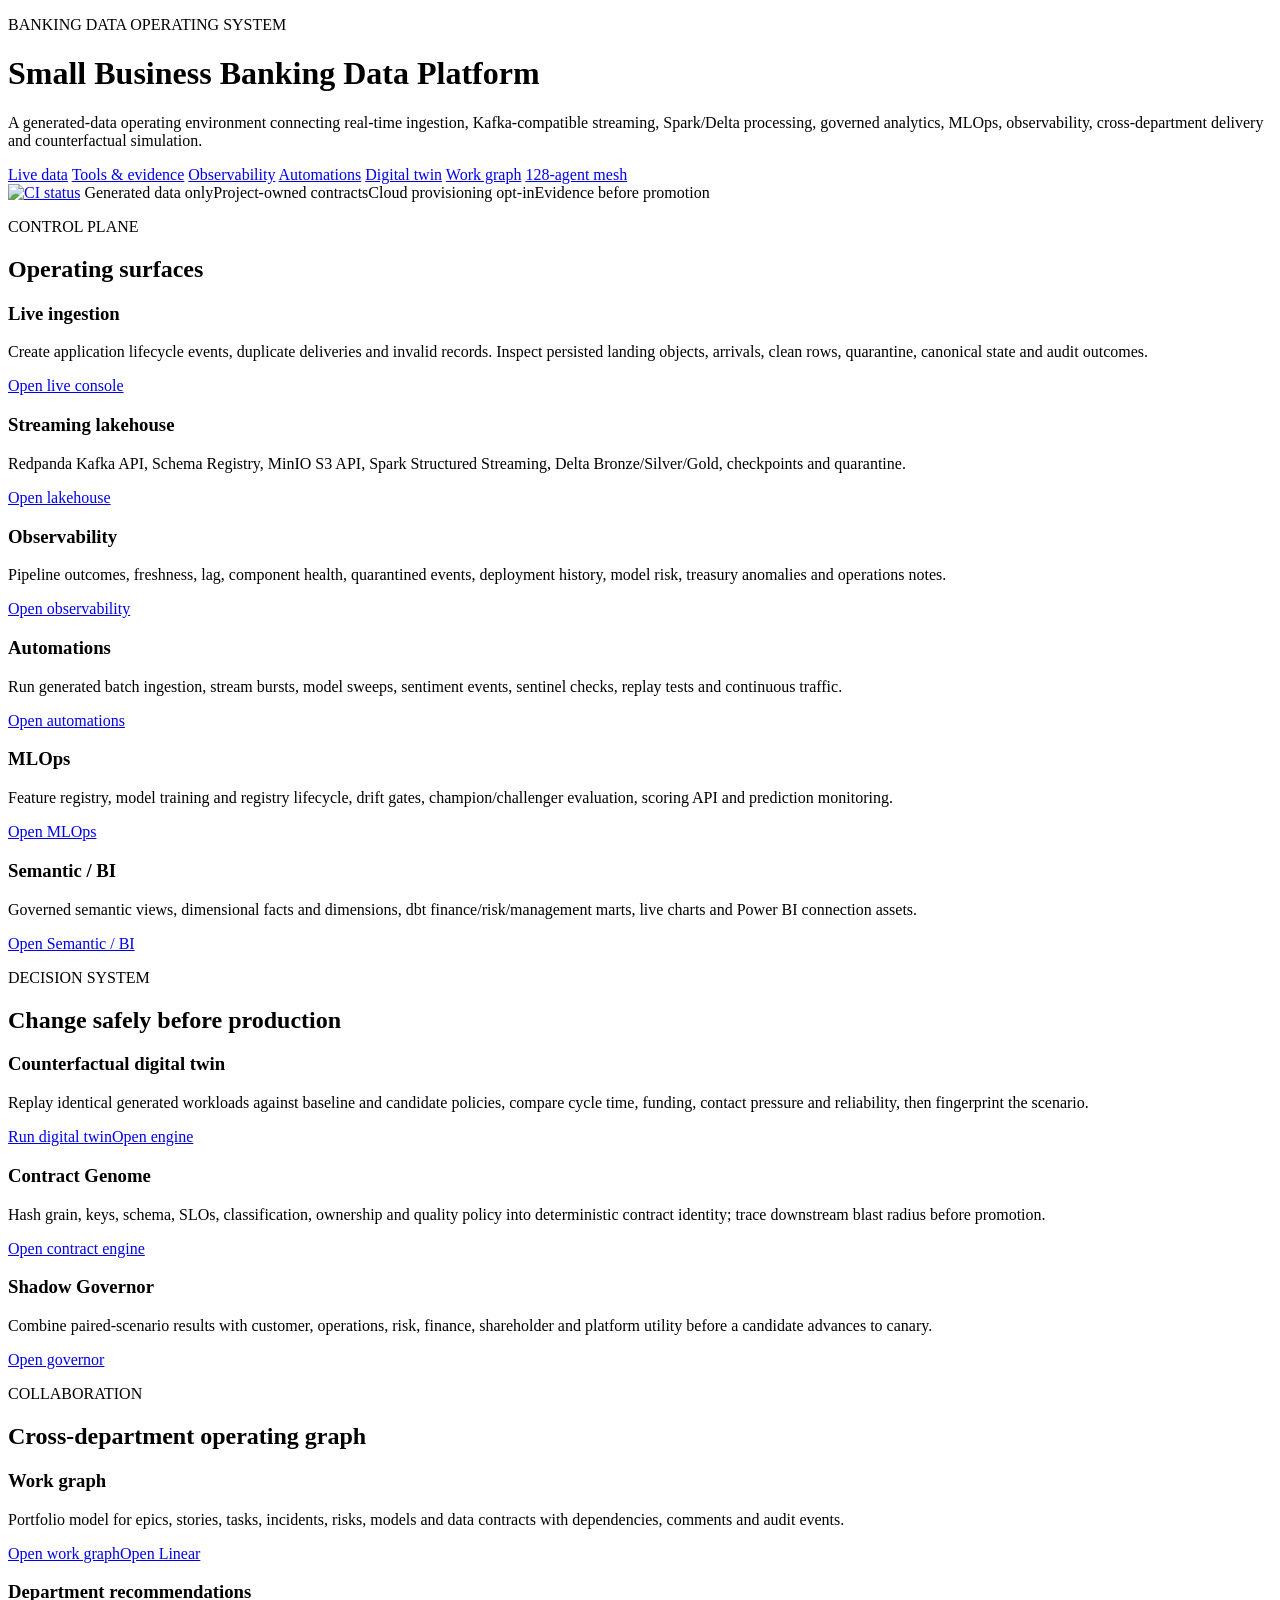
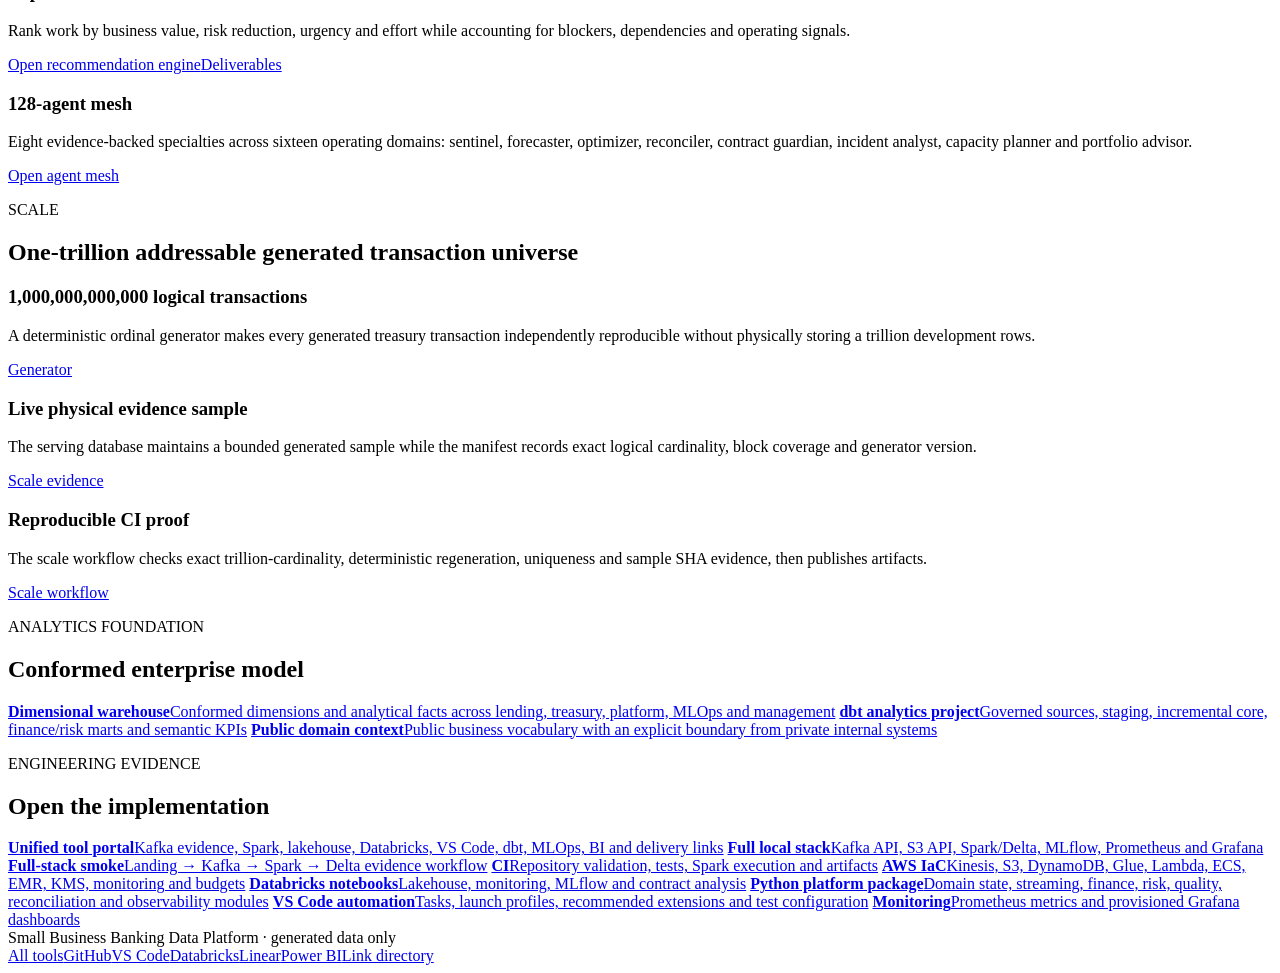
==== commit 91dadfde: "Add tool portal, scale evidence and consolidated links" ====
--- a/site/index.html
+++ b/site/index.html
@@ -11,9 +11,10 @@
 <header class="hero"><div class="shell">
   <p class="eyebrow">BANKING DATA OPERATING SYSTEM</p>
   <h1>Small Business Banking Data Platform</h1>
-  <p class="lede">A generated-data operating environment connecting real-time ingestion, Kafka-compatible streaming, Spark/Delta lakehouse processing, MLOps, observability, cross-department work, governed analytics and a counterfactual digital twin.</p>
+  <p class="lede">A generated-data operating environment connecting real-time ingestion, Kafka-compatible streaming, Spark/Delta processing, governed analytics, MLOps, observability, cross-department delivery and counterfactual simulation.</p>
   <div class="hero-actions">
     <a class="button primary" href="/live.html">Live data</a>
+    <a class="button" href="/tools.html">Tools & evidence</a>
     <a class="button" href="/observability.html">Observability</a>
     <a class="button" href="/automations.html">Automations</a>
     <a class="button" href="/twin.html">Digital twin</a>
@@ -28,51 +29,54 @@
 <main class="shell">
 <section><div class="section-heading"><p class="eyebrow">CONTROL PLANE</p><h2>Operating surfaces</h2></div>
 <div class="grid cards-3">
-  <article class="card"><h3>Live ingestion</h3><p>Create application lifecycle events, duplicate deliveries and invalid records. Inspect landing objects, arrivals, clean rows, quarantine, canonical state and audit outcomes.</p><div class="links"><a href="/live.html">Open live console</a></div></article>
+  <article class="card"><h3>Live ingestion</h3><p>Create application lifecycle events, duplicate deliveries and invalid records. Inspect persisted landing objects, arrivals, clean rows, quarantine, canonical state and audit outcomes.</p><div class="links"><a href="/live.html">Open live console</a></div></article>
   <article class="card"><h3>Streaming lakehouse</h3><p>Redpanda Kafka API, Schema Registry, MinIO S3 API, Spark Structured Streaming, Delta Bronze/Silver/Gold, checkpoints and quarantine.</p><div class="links"><a href="/lakehouse.html">Open lakehouse</a></div></article>
-  <article class="card"><h3>Observability</h3><p>Pipeline outcomes, lag and component health, quarantined events, deployment history, model risk, treasury anomalies and time-stamped operations notes.</p><div class="links"><a href="/observability.html">Open observability</a></div></article>
+  <article class="card"><h3>Observability</h3><p>Pipeline outcomes, freshness, lag, component health, quarantined events, deployment history, model risk, treasury anomalies and operations notes.</p><div class="links"><a href="/observability.html">Open observability</a></div></article>
   <article class="card"><h3>Automations</h3><p>Run generated batch ingestion, stream bursts, model sweeps, sentiment events, sentinel checks, replay tests and continuous traffic.</p><div class="links"><a href="/automations.html">Open automations</a></div></article>
   <article class="card"><h3>MLOps</h3><p>Feature registry, model training and registry lifecycle, drift gates, champion/challenger evaluation, scoring API and prediction monitoring.</p><div class="links"><a href="/mlops.html">Open MLOps</a></div></article>
-  <article class="card"><h3>Semantic / BI</h3><p>Governed semantic views, dimensional facts and dimensions, dbt KPI models, live charts and Power BI connection assets.</p><div class="links"><a href="/semantic.html">Open Semantic / BI</a></div></article>
+  <article class="card"><h3>Semantic / BI</h3><p>Governed semantic views, dimensional facts and dimensions, dbt finance/risk/management marts, live charts and Power BI connection assets.</p><div class="links"><a href="/semantic.html">Open Semantic / BI</a></div></article>
 </div></section>
 
 <section><div class="section-heading"><p class="eyebrow">DECISION SYSTEM</p><h2>Change safely before production</h2></div>
 <div class="grid cards-3">
-  <article class="card"><h3>Counterfactual digital twin</h3><p>Replay identical generated workloads against baseline and candidate policies, compare cycle time, funding, customer-contact pressure and reliability, then fingerprint the scenario.</p><div class="links"><a href="/twin.html">Run digital twin</a><a href="https://github.com/mrdata355/small-business-banking-data-platform/tree/main/digital_twin" target="_blank">Open engine</a></div></article>
-  <article class="card"><h3>Contract Genome</h3><p>Hash grain, keys, schema, SLOs, classification, ownership and quality policy into a deterministic contract identity; trace blast radius before promotion.</p><div class="links"><a href="https://github.com/mrdata355/small-business-banking-data-platform/blob/main/digital_twin/contract_genome.py" target="_blank">Open contract engine</a></div></article>
-  <article class="card"><h3>Shadow Governor</h3><p>Combine paired-scenario results with customer, lending, risk, finance, shareholder and platform utility before a candidate advances to canary.</p><div class="links"><a href="https://github.com/mrdata355/small-business-banking-data-platform/blob/main/digital_twin/shadow_governor.py" target="_blank">Open governor</a></div></article>
+  <article class="card"><h3>Counterfactual digital twin</h3><p>Replay identical generated workloads against baseline and candidate policies, compare cycle time, funding, contact pressure and reliability, then fingerprint the scenario.</p><div class="links"><a href="/twin.html">Run digital twin</a><a href="https://github.com/mrdata355/small-business-banking-data-platform/tree/main/digital_twin" target="_blank">Open engine</a></div></article>
+  <article class="card"><h3>Contract Genome</h3><p>Hash grain, keys, schema, SLOs, classification, ownership and quality policy into deterministic contract identity; trace downstream blast radius before promotion.</p><div class="links"><a href="https://github.com/mrdata355/small-business-banking-data-platform/blob/main/digital_twin/contract_genome.py" target="_blank">Open contract engine</a></div></article>
+  <article class="card"><h3>Shadow Governor</h3><p>Combine paired-scenario results with customer, operations, risk, finance, shareholder and platform utility before a candidate advances to canary.</p><div class="links"><a href="https://github.com/mrdata355/small-business-banking-data-platform/blob/main/digital_twin/shadow_governor.py" target="_blank">Open governor</a></div></article>
 </div></section>
 
 <section><div class="section-heading"><p class="eyebrow">COLLABORATION</p><h2>Cross-department operating graph</h2></div>
 <div class="grid cards-3">
-  <article class="card"><h3>Work graph</h3><p>Jira-style portfolio model for epics, stories, tasks, bugs, incidents, risks, models and data contracts with dependencies, comments and audit events.</p><div class="links"><a href="/collaboration.html">Open work graph</a></div></article>
-  <article class="card"><h3>Department recommendations</h3><p>Rank work by business value, risk reduction, urgency and effort while accounting for blockers, cross-department dependencies and live platform signals.</p><div class="links"><a href="https://github.com/mrdata355/small-business-banking-data-platform/blob/main/collaboration/recommendation_engine.py" target="_blank">Open recommendation engine</a></div></article>
+  <article class="card"><h3>Work graph</h3><p>Portfolio model for epics, stories, tasks, incidents, risks, models and data contracts with dependencies, comments and audit events.</p><div class="links"><a href="/collaboration.html">Open work graph</a><a href="https://linear.app/mrdata355/project/banking-data-platform-cross-department-delivery-ea0554167dc5" target="_blank">Open Linear</a></div></article>
+  <article class="card"><h3>Department recommendations</h3><p>Rank work by business value, risk reduction, urgency and effort while accounting for blockers, dependencies and operating signals.</p><div class="links"><a href="https://github.com/mrdata355/small-business-banking-data-platform/blob/main/collaboration/recommendation_engine.py" target="_blank">Open recommendation engine</a><a href="https://github.com/mrdata355/small-business-banking-data-platform/blob/main/docs/DEPARTMENT_DELIVERABLES.md" target="_blank">Deliverables</a></div></article>
   <article class="card"><h3>128-agent mesh</h3><p>Eight evidence-backed specialties across sixteen operating domains: sentinel, forecaster, optimizer, reconciler, contract guardian, incident analyst, capacity planner and portfolio advisor.</p><div class="links"><a href="/agents.html">Open agent mesh</a></div></article>
+</div></section>
+
+<section><div class="section-heading"><p class="eyebrow">SCALE</p><h2>One-trillion addressable generated transaction universe</h2></div>
+<div class="grid cards-3">
+  <article class="card"><h3>1,000,000,000,000 logical transactions</h3><p>A deterministic ordinal generator makes every generated treasury transaction independently reproducible without physically storing a trillion development rows.</p><div class="links"><a href="https://github.com/mrdata355/small-business-banking-data-platform/blob/main/scale/transaction_universe.py" target="_blank">Generator</a></div></article>
+  <article class="card"><h3>Live physical evidence sample</h3><p>The serving database maintains a bounded generated sample while the manifest records exact logical cardinality, block coverage and generator version.</p><div class="links"><a href="https://github.com/mrdata355/small-business-banking-data-platform/blob/main/docs/SCALE_EVIDENCE.md" target="_blank">Scale evidence</a></div></article>
+  <article class="card"><h3>Reproducible CI proof</h3><p>The scale workflow checks exact trillion-cardinality, deterministic regeneration, uniqueness and sample SHA evidence, then publishes artifacts.</p><div class="links"><a href="https://github.com/mrdata355/small-business-banking-data-platform/actions/workflows/scale-evidence.yml" target="_blank">Scale workflow</a></div></article>
 </div></section>
 
 <section><div class="section-heading"><p class="eyebrow">ANALYTICS FOUNDATION</p><h2>Conformed enterprise model</h2></div>
 <div class="grid cards-3 evidence">
-  <a class="evidence-card" href="https://github.com/mrdata355/small-business-banking-data-platform/blob/main/warehouse/star_schema.sql" target="_blank"><strong>Dimensional warehouse</strong><span>16 conformed dimensions and 15 analytical fact tables</span></a>
-  <a class="evidence-card" href="https://github.com/mrdata355/small-business-banking-data-platform/tree/main/dbt" target="_blank"><strong>dbt semantic project</strong><span>Governed sources, tests and enterprise KPI views</span></a>
-  <a class="evidence-card" href="https://github.com/mrdata355/small-business-banking-data-platform/blob/main/docs/PUBLIC_DOMAIN_CONTEXT.md" target="_blank"><strong>Public domain context</strong><span>Public business vocabulary and explicit private-system boundary</span></a>
+  <a class="evidence-card" href="https://github.com/mrdata355/small-business-banking-data-platform/blob/main/warehouse/star_schema.sql" target="_blank"><strong>Dimensional warehouse</strong><span>Conformed dimensions and analytical facts across lending, treasury, platform, MLOps and management</span></a>
+  <a class="evidence-card" href="https://github.com/mrdata355/small-business-banking-data-platform/tree/main/dbt" target="_blank"><strong>dbt analytics project</strong><span>Governed sources, staging, incremental core, finance/risk marts and semantic KPIs</span></a>
+  <a class="evidence-card" href="https://github.com/mrdata355/small-business-banking-data-platform/blob/main/docs/PUBLIC_DOMAIN_CONTEXT.md" target="_blank"><strong>Public domain context</strong><span>Public business vocabulary with an explicit boundary from private internal systems</span></a>
 </div></section>
 
 <section><div class="section-heading"><p class="eyebrow">ENGINEERING EVIDENCE</p><h2>Open the implementation</h2></div>
 <div class="grid cards-3 evidence">
+  <a class="evidence-card" href="/tools.html"><strong>Unified tool portal</strong><span>Kafka evidence, Spark, lakehouse, Databricks, VS Code, dbt, MLOps, BI and delivery links</span></a>
   <a class="evidence-card" href="https://github.com/mrdata355/small-business-banking-data-platform/blob/main/docker-compose.full.yml" target="_blank"><strong>Full local stack</strong><span>Kafka API, S3 API, Spark/Delta, MLflow, Prometheus and Grafana</span></a>
   <a class="evidence-card" href="https://github.com/mrdata355/small-business-banking-data-platform/actions/workflows/full-stack-smoke.yml" target="_blank"><strong>Full-stack smoke</strong><span>Landing → Kafka → Spark → Delta evidence workflow</span></a>
   <a class="evidence-card" href="https://github.com/mrdata355/small-business-banking-data-platform/actions/workflows/ci.yml" target="_blank"><strong>CI</strong><span>Repository validation, tests, Spark execution and artifacts</span></a>
   <a class="evidence-card" href="https://github.com/mrdata355/small-business-banking-data-platform/tree/main/infra/terraform" target="_blank"><strong>AWS IaC</strong><span>Kinesis, S3, DynamoDB, Glue, Lambda, ECS, EMR, KMS, monitoring and budgets</span></a>
-  <a class="evidence-card" href="https://github.com/mrdata355/small-business-banking-data-platform/tree/main/notebooks/databricks" target="_blank"><strong>Databricks notebooks</strong><span>Lakehouse, monitoring, MLflow and Contract Genome</span></a>
+  <a class="evidence-card" href="https://github.com/mrdata355/small-business-banking-data-platform/tree/main/notebooks/databricks" target="_blank"><strong>Databricks notebooks</strong><span>Lakehouse, monitoring, MLflow and contract analysis</span></a>
+  <a class="evidence-card" href="https://github.com/mrdata355/small-business-banking-data-platform/tree/main/src/oakbridge" target="_blank"><strong>Python platform package</strong><span>Domain state, streaming, finance, risk, quality, reconciliation and observability modules</span></a>
+  <a class="evidence-card" href="https://github.com/mrdata355/small-business-banking-data-platform/tree/main/.vscode" target="_blank"><strong>VS Code automation</strong><span>Tasks, launch profiles, recommended extensions and test configuration</span></a>
   <a class="evidence-card" href="https://github.com/mrdata355/small-business-banking-data-platform/tree/main/monitoring" target="_blank"><strong>Monitoring</strong><span>Prometheus metrics and provisioned Grafana dashboards</span></a>
 </div></section>
-
-<section><div class="section-heading"><p class="eyebrow">TOOLS</p><h2>Development and deployment targets</h2></div><div class="grid cards-4">
-  <article class="card"><h3>VS Code</h3><div class="links vertical"><a href="https://github.dev/mrdata355/small-business-banking-data-platform" target="_blank">Open VS Code Web</a><a href="vscode://vscode.git/clone?url=https://github.com/mrdata355/small-business-banking-data-platform.git">Clone in VS Code</a></div></article>
-  <article class="card"><h3>Databricks</h3><div class="links vertical"><a href="https://accounts.cloud.databricks.com/" target="_blank">Open Databricks</a><a href="https://github.com/mrdata355/small-business-banking-data-platform/blob/main/databricks.yml" target="_blank">Asset Bundle</a></div></article>
-  <article class="card"><h3>AWS</h3><div class="links vertical"><a href="https://console.aws.amazon.com/console/home?region=us-east-1" target="_blank">Open AWS</a><a href="https://github.com/mrdata355/small-business-banking-data-platform/tree/main/infra/terraform" target="_blank">Terraform</a></div></article>
-  <article class="card"><h3>Power BI</h3><div class="links vertical"><a href="https://app.powerbi.com/" target="_blank">Open Power BI</a><a href="https://github.com/mrdata355/small-business-banking-data-platform/raw/main/bi/powerbi/oakbridge-live.pbids">Data source</a></div></article>
-</div></section>
 </main>
-<footer><div class="shell footer-content"><span>Small Business Banking Data Platform</span><a href="https://github.com/mrdata355/small-business-banking-data-platform" target="_blank">GitHub repository</a></div></footer>
+<footer><div class="shell footer-content"><span>Small Business Banking Data Platform · generated data only</span><div class="links"><a href="/tools.html">All tools</a><a href="https://github.com/mrdata355/small-business-banking-data-platform" target="_blank">GitHub</a><a href="https://github.dev/mrdata355/small-business-banking-data-platform" target="_blank">VS Code</a><a href="https://accounts.cloud.databricks.com/" target="_blank">Databricks</a><a href="https://linear.app/mrdata355/project/banking-data-platform-cross-department-delivery-ea0554167dc5" target="_blank">Linear</a><a href="https://app.powerbi.com/" target="_blank">Power BI</a><a href="https://github.com/mrdata355/small-business-banking-data-platform/blob/main/docs/TOOL_LINKS.md" target="_blank">Link directory</a></div></div></footer>
 </body></html>
